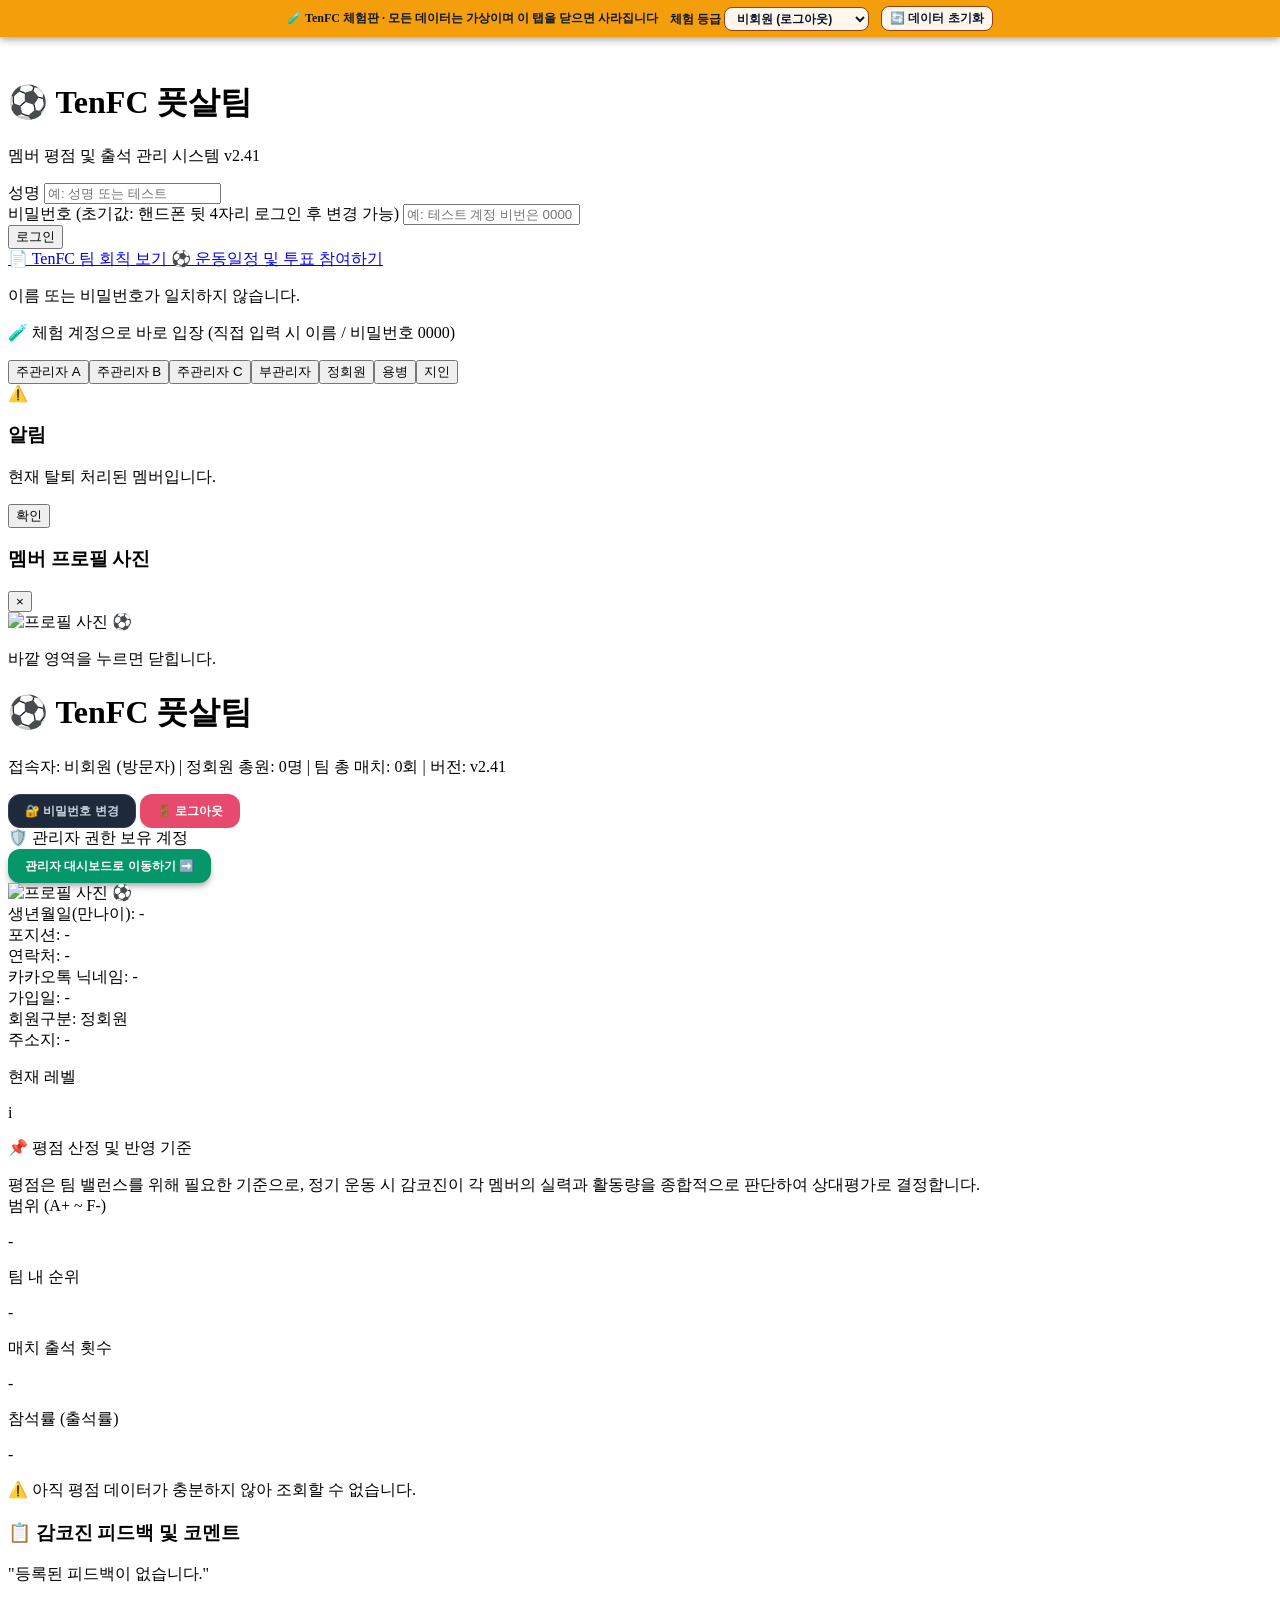
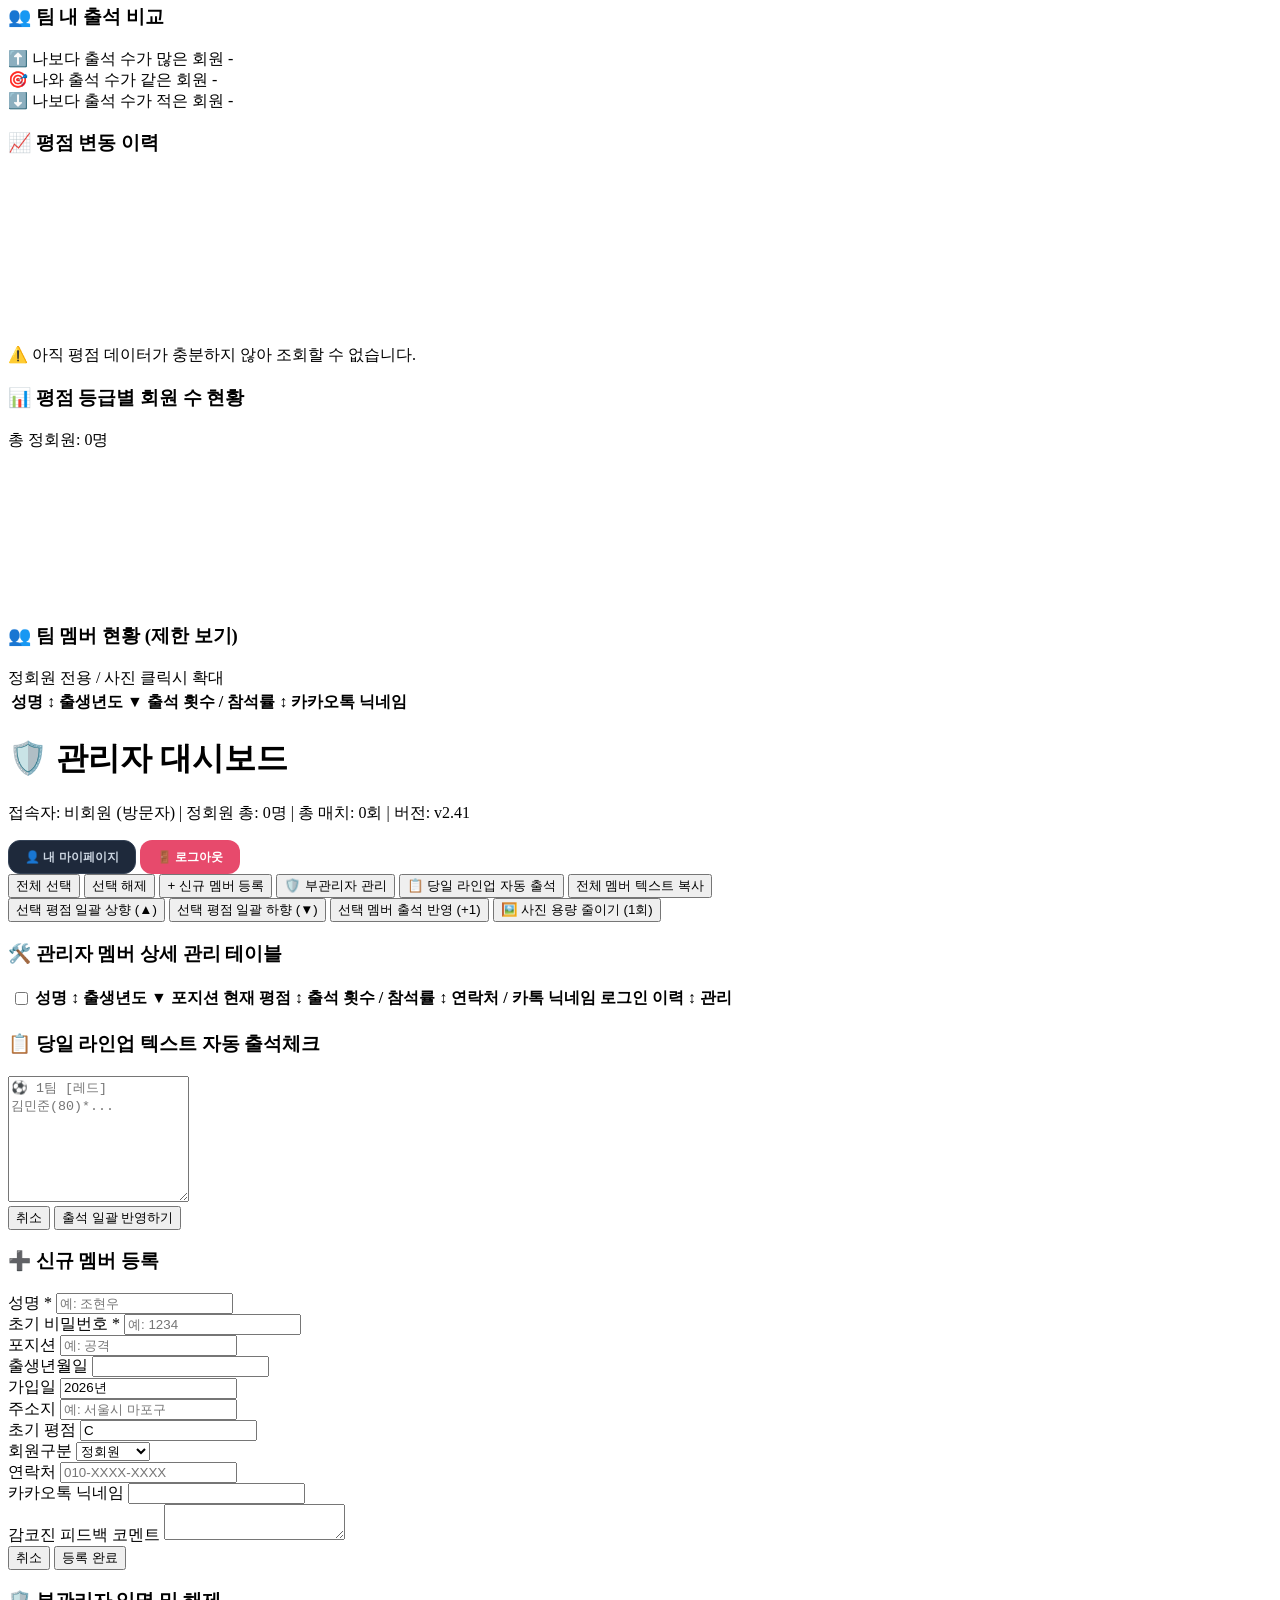
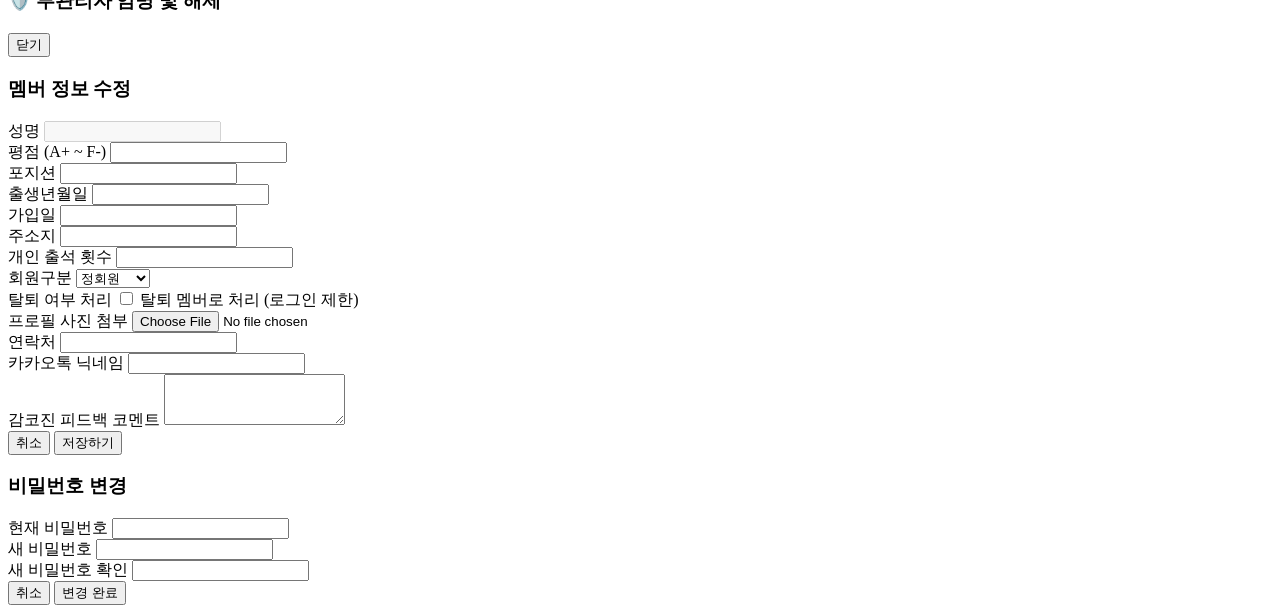
==== demo/index.html @ f167d5c3 "Rename index.html to index.html" ====
<!DOCTYPE html>
<html lang="ko">
<head>
    <meta charset="UTF-8">
    <meta name="viewport" content="width=device-width, initial-scale=1.0">
    <title>TenFC 풋살팀 통합 시스템 v2.41 [체험판]</title>
    <!-- Tailwind CSS CDN -->
    <script src="https://cdn.tailwindcss.com"></script>
    <style>
        #boot-loading { display: none; }
        html.booting #login-container { display: none !important; }
        html.booting #boot-loading { display: block; }
    </style>
    <script>
        // 자동 로그인/관리자 멤버 보기 링크일 때, 데이터 로딩 동안 로그인 화면이 잠깐 보이는 현상 방지
        try { if (localStorage.getItem('tenfc_demo_user') || new URLSearchParams(location.search).get('view')) document.documentElement.classList.add('booting'); } catch (e) {}
    </script>
    <!-- Chart.js CDN -->
    <script src="https://cdn.jsdelivr.net/npm/chart.js"></script>
    <!-- Chart.js DataLabels Plugin CDN -->
    <script src="https://cdn.jsdelivr.net/npm/chartjs-plugin-datalabels@2.0.0"></script>
    <!-- Supabase JS SDK CDN -->
    <script src="demo-core.js"></script>
    <style id="tf-kit-css">
        /* ===== TenFC 공통 UI (5개 페이지 동일 — 수정 시 전부 같이 바꾸세요) ===== */
        .tf-btn { padding: .5rem 1rem; border-radius: .75rem; font-size: .75rem; line-height: 1rem; font-weight: 700; border: 1px solid transparent; cursor: pointer; white-space: nowrap; transition: background-color .15s, color .15s; text-align: center; }
        .tf-nav { background: #1e293b; border-color: #334155; color: #cbd5e1; }
        .tf-nav:hover { background: #334155; }
        .tf-active { background: #059669; border-color: #059669; color: #fff; box-shadow: 0 4px 6px -1px rgba(0,0,0,.35); }
        .tf-login { background: #0284c7; color: #fff; box-shadow: 0 4px 6px -1px rgba(0,0,0,.35); }
        .tf-login:hover { background: #0ea5e9; }
        .tf-logout { background: rgba(225,29,72,.8); color: #fff; }
        .tf-logout:hover { background: #e11d48; }
        .tf-primary { background: #059669; color: #fff; box-shadow: 0 4px 6px -1px rgba(0,0,0,.35); }
        .tf-primary:hover { background: #10b981; }
    </style>
</head>
<body class="bg-slate-950 text-slate-100 min-h-screen flex flex-col items-center justify-center p-4">

    <!-- 로그인 화면 -->
    <div id="boot-loading" class="w-full max-w-md text-center text-slate-400 text-sm py-10">⚽ 불러오는 중...</div>

    <div id="login-container" class="w-full max-w-md bg-slate-800 p-8 rounded-2xl shadow-xl border border-slate-700">
        <div class="text-center mb-6">
            <h1 class="text-3xl font-bold text-emerald-400">⚽ TenFC 풋살팀</h1>
            <p class="text-slate-400 text-sm mt-1">멤버 평점 및 출석 관리 시스템 <span class="text-emerald-400 font-bold">v2.41</span></p>
        </div>
        <form id="login-form" class="space-y-4">
            <div>
                <label class="block text-sm font-medium text-slate-300 mb-1">성명</label>
                <input type="text" id="name-input" required placeholder="예: 성명 또는 테스트" class="w-full px-4 py-3 bg-slate-900 border border-slate-700 rounded-lg focus:outline-none focus:border-emerald-500 text-white">
            </div>
            <div>
                <label class="block text-sm font-medium text-slate-300 mb-1">비밀번호 (초기값: 핸드폰 뒷 4자리 로그인 후 변경 가능)</label>
                <input type="password" id="phone-input" required placeholder="예: 테스트 계정 비번은 0000" class="w-full px-4 py-3 bg-slate-900 border border-slate-700 rounded-lg focus:outline-none focus:border-emerald-500 text-white">
            </div>
            <button type="submit" class="w-full py-3 bg-emerald-600 hover:bg-emerald-500 text-white font-semibold rounded-lg transition duration-200 shadow-lg shadow-emerald-900/40">로그인</button>
        </form>
        
        <!-- 하단 링크 버튼들 -->
        <div class="mt-3 space-y-2">
            <a href="https://hansco80.github.io/tenfc_member/tenfc_rules.html" target="_blank" rel="noopener noreferrer" class="w-full py-2.5 bg-slate-700 hover:bg-slate-600 text-slate-200 font-semibold rounded-lg transition duration-200 flex items-center justify-center text-sm shadow">
                📄 TenFC 팀 회칙 보기
            </a>
            <a href="match.html" class="w-full py-2.5 bg-emerald-950/60 hover:bg-emerald-900/60 border border-emerald-500/40 text-emerald-300 font-semibold rounded-lg transition duration-200 flex items-center justify-center text-sm shadow">
                ⚽ 운동일정 및 투표 참여하기
            </a>
        </div>

        <p id="login-error" class="text-rose-400 text-sm text-center mt-4 hidden">이름 또는 비밀번호가 일치하지 않습니다.</p>
    </div>

    <!-- 탈퇴 멤버 경고 알림 모달 -->
    <div id="withdrawn-modal" class="fixed inset-0 bg-black/70 flex items-center justify-center p-4 hidden z-50">
        <div class="bg-slate-800 w-full max-w-sm p-6 rounded-2xl border border-rose-500/50 shadow-2xl text-center">
            <div class="text-3xl mb-2">⚠️</div>
            <h3 class="text-lg font-bold text-rose-400 mb-2">알림</h3>
            <p id="withdrawn-msg" class="text-sm text-slate-300 mb-4">현재 탈퇴 처리된 멤버입니다.</p>
            <button onclick="closeWithdrawnModal()" class="w-full py-2 bg-slate-700 hover:bg-slate-600 text-white text-xs font-bold rounded">확인</button>
        </div>
    </div>

    <!-- 프로필 사진 확대 미리보기 모달 -->
    <div id="photo-preview-modal" class="fixed inset-0 bg-black/80 flex items-center justify-center p-4 hidden z-50 cursor-pointer" onclick="closePhotoPreview()">
        <div class="bg-slate-800 p-5 rounded-2xl border border-slate-700 shadow-2xl max-w-xs w-full text-center" onclick="event.stopPropagation()">
            <div class="flex justify-between items-center mb-3">
                <h3 id="preview-member-name" class="text-sm font-bold text-emerald-400">멤버 프로필 사진</h3>
                <button onclick="closePhotoPreview()" class="text-slate-400 hover:text-white text-base font-bold">&times;</button>
            </div>
            <div class="w-56 h-56 mx-auto rounded-xl overflow-hidden bg-slate-900 border-2 border-emerald-500 flex items-center justify-center text-6xl text-slate-600 mb-3 shadow-inner">
                <img id="preview-member-img" src="" alt="프로필 사진" class="w-full h-full object-cover hidden">
                <span id="preview-member-fallback">⚽</span>
            </div>
            <p class="text-[11px] text-slate-400">바깥 영역을 누르면 닫힙니다.</p>
        </div>
    </div>

    <!-- 대시보드 화면 -->
    <div id="dashboard-container" class="w-full max-w-2xl space-y-4 hidden">
        <header class="flex flex-col md:flex-row justify-between items-center bg-slate-900 p-4 rounded-2xl border border-slate-800 shadow-xl gap-4">
            <div>
                <h1 class="text-2xl font-black text-emerald-400">⚽ TenFC 풋살팀</h1>
                <p class="text-xs text-slate-400">접속자: <span class="tf-user text-emerald-400 font-bold">비회원 (방문자)</span> <span class="text-slate-600">|</span> 정회원 총원: <span id="member-total-count" class="font-bold text-emerald-400">0명</span> <span class="text-slate-600">|</span> 팀 총 매치: <span id="team-total-matches-display" class="font-bold text-amber-400">0회</span> <span class="text-slate-600">|</span> 버전: <span class="text-emerald-400 font-bold">v2.41</span></p>
            </div>
            <div class="flex gap-2 flex-wrap justify-center md:justify-end">
                <span class="tf-nav-slot contents"></span>
                <button onclick="openPwModal()" class="tf-btn tf-nav">🔐 비밀번호 변경</button>
                <button onclick="logout()" class="tf-btn tf-logout">🚪 로그아웃</button>
            </div>
        </header>

        <div class="bg-slate-800 p-6 md:p-8 rounded-2xl shadow-xl border border-slate-700">
        <div id="admin-switch-bar" class="hidden mb-4 p-2 bg-slate-900/80 rounded-lg border border-emerald-500/40 flex justify-between items-center">
            <span id="admin-badge-text" class="text-xs text-emerald-400 font-semibold px-2">🛡️ 관리자 권한 보유 계정</span>
            <div class="flex gap-2">
                <button onclick="switchToAdmin()" class="tf-btn tf-primary">관리자 대시보드로 이동하기 ➡️</button>
            </div>
        </div>


        <!-- 프로필 카드 -->
        <div class="bg-slate-900/60 p-4 rounded-xl border border-slate-700 mb-6 flex flex-col sm:flex-row items-center gap-4">
            <div class="w-20 h-20 rounded-full overflow-hidden border-2 border-emerald-500 bg-slate-800 flex-shrink-0 flex items-center justify-center text-2xl font-bold text-emerald-400">
                <img id="user-photo" src="" alt="프로필 사진" class="w-full h-full object-cover hidden">
                <span id="user-photo-fallback">⚽</span>
            </div>
            <div class="flex-1 grid grid-cols-2 gap-2 text-xs text-slate-300 w-full">
                <div><span class="text-slate-500">생년월일(만나이):</span> <span id="prof-birth" class="font-medium text-white">-</span></div>
                <div><span class="text-slate-500">포지션:</span> <span id="prof-position" class="font-medium text-emerald-400">-</span></div>
                <div><span class="text-slate-500">연락처:</span> <span id="prof-phone" class="font-medium text-white">-</span></div>
                <div><span class="text-slate-500">카카오톡 닉네임:</span> <span id="prof-kakao" class="font-medium text-amber-300">-</span></div>
                <div><span class="text-slate-500">가입일:</span> <span id="prof-joindate" class="font-medium text-white">-</span></div>
                <div><span class="text-slate-500">회원구분:</span> <span id="prof-role" class="font-medium text-sky-400">정회원</span></div>
                <div class="col-span-2"><span class="text-slate-500">주소지:</span> <span id="prof-address" class="font-medium text-white">-</span></div>
            </div>
        </div>

        <!-- 핵심 요약 카드 -->
        <div class="grid grid-cols-2 md:grid-cols-4 gap-3 mb-4">
            <div class="bg-slate-900/80 p-3.5 rounded-xl border border-slate-700 text-center relative">
                <div class="flex items-center justify-center gap-1.5">
                    <p class="text-xs text-slate-400">현재 레벨</p>
                    <div class="relative group cursor-pointer inline-flex items-center">
                        <span class="w-4 h-4 rounded-full bg-slate-700 text-slate-300 text-[10px] font-bold flex items-center justify-center hover:bg-emerald-600 hover:text-white transition">i</span>
                        <div class="absolute bottom-full left-1/2 -translate-x-1/2 mb-2 w-64 p-3 bg-slate-900 text-slate-200 text-[11px] rounded-lg shadow-2xl border border-slate-700 opacity-0 group-hover:opacity-100 transition pointer-events-none z-30 text-left">
                            <p class="font-bold text-emerald-400 mb-1.5 border-b border-slate-800 pb-1">📌 평점 산정 및 반영 기준</p>
                            <p class="text-slate-300 leading-relaxed">평점은 팀 밸런스를 위해 필요한 기준으로, 정기 운동 시 감코진이 각 멤버의 실력과 활동량을 종합적으로 판단하여 상대평가로 결정합니다.<br><span class="text-slate-400 mt-1 block">범위 (A+ ~ F-)</span></p>
                        </div>
                    </div>
                </div>
                <p id="stat-rating" class="text-2xl font-extrabold text-emerald-400 mt-1">-</p>
            </div>
            <div class="bg-slate-900/80 p-3.5 rounded-xl border border-slate-700 text-center">
                <p class="text-xs text-slate-400">팀 내 순위</p>
                <div id="stat-percentile" class="text-base font-bold text-sky-400 mt-2 leading-snug">-</div>
            </div>
            <div class="bg-slate-900/80 p-3.5 rounded-xl border border-slate-700 text-center">
                <p class="text-xs text-slate-400">매치 출석 횟수</p>
                <p id="stat-attendance" class="text-lg font-bold text-amber-400 mt-2">-</p>
            </div>
            <div class="bg-slate-900/80 p-3.5 rounded-xl border border-slate-700 text-center">
                <p class="text-xs text-slate-400">참석률 (출석률)</p>
                <p id="stat-att-rate" class="text-xl font-extrabold text-indigo-400 mt-1">-</p>
            </div>
        </div>

        <!-- D- 이하 등급 블라인드 안내 공지박스 -->
        <div id="blind-notice-box" class="hidden bg-rose-950/40 border border-rose-800/60 p-3 rounded-xl text-center mb-6">
            <p class="text-xs text-rose-300 font-semibold">⚠️ 아직 평점 데이터가 충분하지 않아 조회할 수 없습니다.</p>
        </div>

        <!-- 감코진 피드백 코멘트 -->
        <div class="bg-slate-900/40 p-4 rounded-xl border border-slate-700 mb-6">
            <h3 class="text-xs font-semibold text-slate-300 mb-2 uppercase tracking-wider">📋 감코진 피드백 및 코멘트</h3>
            <p id="user-feedback" class="text-sm text-slate-300 italic bg-slate-900/80 p-3 rounded-lg border border-slate-800">"등록된 피드백이 없습니다."</p>
        </div>

        <!-- 팀 내 출석 비교 -->
        <div class="bg-slate-900/40 p-4 rounded-xl border border-slate-700 mb-6">
            <h3 class="text-xs font-semibold text-slate-300 mb-3 uppercase tracking-wider">👥 팀 내 출석 비교</h3>
            <div class="space-y-2 text-xs">
                <div class="flex justify-between items-center bg-slate-900/60 p-2.5 rounded-lg border border-slate-800">
                    <span class="text-emerald-400 font-semibold">⬆️ 나보다 출석 수가 많은 회원</span>
                    <span id="rank-above" class="text-slate-200 font-medium">-</span>
                </div>
                <div class="flex justify-between items-center bg-emerald-950/40 p-2.5 rounded-lg border border-emerald-800/50">
                    <span class="text-emerald-300 font-bold">🎯 나와 출석 수가 같은 회원</span>
                    <span id="rank-same" class="text-slate-200 font-medium">-</span>
                </div>
                <div class="flex justify-between items-center bg-slate-900/60 p-2.5 rounded-lg border border-slate-800">
                    <span class="text-rose-400 font-semibold">⬇️ 나보다 출석 수가 적은 회원</span>
                    <span id="rank-below" class="text-slate-200 font-medium">-</span>
                </div>
            </div>
        </div>

        <!-- 평점 변동 이력 카드 -->
        <div id="chart-card-container" class="bg-slate-900/40 p-4 rounded-xl border border-slate-700 mb-6">
            <h3 class="text-xs font-semibold text-slate-300 mb-3 uppercase tracking-wider">📈 평점 변동 이력</h3>
            <div id="chart-wrapper" class="relative h-48">
                <canvas id="ratingChart"></canvas>
            </div>
            <div id="chart-blind-msg" class="hidden h-48 flex flex-col items-center justify-center text-center bg-slate-900/60 rounded-lg border border-slate-800 p-4">
                <p class="text-sm text-rose-300 font-semibold">⚠️ 아직 평점 데이터가 충분하지 않아 조회할 수 없습니다.</p>
            </div>
        </div>

        <!-- 평점 등급별 회원 수 현황 막대그래프 -->
        <div class="bg-slate-900/40 p-4 rounded-xl border border-slate-700 mb-6">
            <div class="flex justify-between items-center mb-3">
                <h3 class="text-xs font-semibold text-slate-300 uppercase tracking-wider">📊 평점 등급별 회원 수 현황</h3>
                <span id="grade-chart-total-label" class="text-[11px] text-sky-400 font-bold">총 정회원: 0명</span>
            </div>
            <div class="relative h-48">
                <canvas id="gradeCountChart"></canvas>
            </div>
        </div>

        <!-- 일반회원 전용 팀 멤버 현황 (제한 보기) 테이블 카드 -->
        <div class="bg-slate-900/40 p-4 rounded-xl border border-slate-700">
            <div class="flex justify-between items-center mb-3">
                <h3 class="text-xs font-semibold text-slate-300 uppercase tracking-wider">👥 팀 멤버 현황 (제한 보기)</h3>
                <span class="text-[11px] text-slate-400">정회원 전용 / 사진 클릭시 확대</span>
            </div>
            <div class="overflow-x-auto max-h-72 overflow-y-auto">
                <table class="w-full text-left text-xs text-slate-300">
                    <thead class="bg-slate-800 text-slate-400 uppercase select-none sticky top-0">
                        <tr>
                            <th class="p-2.5 cursor-pointer hover:text-emerald-400 transition" onclick="changeRestrictedSort('name')">성명 <span id="r-sort-name" class="text-slate-500">↕</span></th>
                            <th class="p-2.5 cursor-pointer hover:text-emerald-400 transition" onclick="changeRestrictedSort('birth')">출생년도 <span id="r-sort-birth" class="text-emerald-400">▼</span></th>
                            <th class="p-2.5 cursor-pointer hover:text-emerald-400 transition" onclick="changeRestrictedSort('attendance')">출석 횟수 / 참석률 <span id="r-sort-attendance" class="text-slate-500">↕</span></th>
                            <th class="p-2.5">카카오톡 닉네임</th>
                        </tr>
                    </thead>
                    <tbody id="member-restricted-list" class="divide-y divide-slate-700/50"></tbody>
                </table>
            </div>
        </div>        </div>
    </div>

    <!-- 관리자 대시보드 화면 -->
    <div id="admin-container" class="w-full max-w-5xl space-y-4 hidden">
        <header class="flex flex-col md:flex-row justify-between items-center bg-slate-900 p-4 rounded-2xl border border-slate-800 shadow-xl gap-4">
            <div>
                <h1 id="admin-title" class="text-2xl font-black text-emerald-400">🛡️ 관리자 대시보드</h1>
                <p class="text-xs text-slate-400">접속자: <span class="tf-user text-emerald-400 font-bold">비회원 (방문자)</span> <span class="text-slate-600">|</span> 정회원 총: <span id="admin-member-total-count" class="font-bold text-emerald-400">0명</span> <span class="text-slate-600">|</span> 총 매치: <span id="admin-team-matches" class="font-bold text-amber-400">0회</span> <span class="text-slate-600">|</span> 버전: <span class="text-emerald-400 font-bold">v2.41</span></p>
            </div>
            <div class="flex gap-2 flex-wrap justify-center md:justify-end">
                <span class="tf-nav-slot contents"></span>
                <button onclick="switchToMyPage()" class="tf-btn tf-nav">👤 내 마이페이지</button>
                <button onclick="logout()" class="tf-btn tf-logout">🚪 로그아웃</button>
            </div>
        </header>

        <div class="bg-slate-800 p-6 md:p-8 rounded-2xl shadow-xl border border-slate-700">

        <!-- 주관리자 전용 유틸리티 바 -->
        <div id="admin-action-bar" class="bg-slate-900/70 p-4 rounded-xl border border-slate-700 mb-4 flex flex-col md:flex-row justify-between items-center gap-3">
            <div class="flex gap-2 w-full md:w-auto flex-wrap">
                <button onclick="toggleAllCheckboxes(true)" class="px-3 py-1.5 bg-slate-700 hover:bg-slate-600 text-slate-200 text-xs rounded transition">전체 선택</button>
                <button onclick="toggleAllCheckboxes(false)" class="px-3 py-1.5 bg-slate-700 hover:bg-slate-600 text-slate-200 text-xs rounded transition">선택 해제</button>
                <button onclick="openAddMemberModal()" class="px-3 py-1.5 bg-emerald-600 hover:bg-emerald-500 text-white font-bold text-xs rounded shadow transition">+ 신규 멤버 등록</button>
                <button onclick="openSubAdminManageModal()" id="sub-admin-manage-btn" class="px-3 py-1.5 bg-sky-700 hover:bg-sky-600 text-white font-bold text-xs rounded shadow transition">🛡️ 부관리자 관리</button>
                <button onclick="openLineupModal()" class="px-3 py-1.5 bg-indigo-600 hover:bg-indigo-500 text-white font-bold text-xs rounded shadow transition">📋 당일 라인업 자동 출석</button>
                <button onclick="exportMemberTextData()" class="px-3 py-1.5 bg-amber-600 hover:bg-amber-500 text-white font-bold text-xs rounded shadow transition">전체 멤버 텍스트 복사</button>
            </div>
            <div id="admin-action-buttons" class="flex gap-2 w-full md:w-auto justify-end flex-wrap">
                <button onclick="batchAdjustRating('up')" class="px-3 py-1.5 bg-emerald-700 hover:bg-emerald-600 text-white font-bold text-xs rounded shadow transition">선택 평점 일괄 상향 (▲)</button>
                <button onclick="batchAdjustRating('down')" class="px-3 py-1.5 bg-rose-800 hover:bg-rose-700 text-white font-bold text-xs rounded shadow transition">선택 평점 일괄 하향 (▼)</button>
                <button onclick="applyBatchAttendance()" class="px-4 py-1.5 bg-sky-600 hover:bg-sky-500 text-white font-bold text-xs rounded shadow transition">선택 멤버 출석 반영 (+1)</button>
                <button onclick="optimizeAllPhotos()" class="px-3 py-1.5 bg-slate-600 hover:bg-slate-500 text-white font-bold text-xs rounded shadow transition">🖼️ 사진 용량 줄이기 (1회)</button>
            </div>
        </div>

        <!-- 멤버 관리 테이블 -->
        <div class="bg-slate-900/60 p-4 rounded-xl border border-slate-700 overflow-x-auto">
            <h3 class="text-xs font-semibold text-emerald-400 mb-3 uppercase tracking-wider">🛠️ 관리자 멤버 상세 관리 테이블</h3>
            <table class="w-full text-left text-xs text-slate-300">
                <thead class="bg-slate-800 text-slate-400 uppercase select-none">
                    <tr>
                        <th id="th-checkbox" class="p-3 w-10 text-center"><input type="checkbox" id="select-all-main" onclick="toggleSelectAll(this)"></th>
                        <th class="p-3 cursor-pointer hover:text-emerald-400 transition" onclick="changeSort('name')">성명 <span id="sort-icon-name" class="text-slate-500">↕</span></th>
                        <th class="p-3 cursor-pointer hover:text-emerald-400 transition" onclick="changeSort('birth')">출생년도 <span id="sort-icon-birth" class="text-emerald-400">▼</span></th>
                        <th class="p-3">포지션</th>
                        <th id="th-rating-header" class="p-3 cursor-pointer hover:text-emerald-400 transition" onclick="changeSort('rating')">현재 평점 <span id="sort-icon-rating" class="text-slate-500">↕</span></th>
                        <th class="p-3 cursor-pointer hover:text-emerald-400 transition" onclick="changeSort('attendance')">출석 횟수 / 참석률 <span id="sort-icon-attendance" class="text-slate-500">↕</span></th>
                        <th class="p-3">연락처 / 카톡 닉네임</th>
                        <th id="th-login-tracking" class="p-3 text-center cursor-pointer hover:text-emerald-400 transition hidden" onclick="changeSort('loginCount')">
                            로그인 이력 <span id="sort-icon-loginCount" class="text-slate-500">↕</span>
                        </th>
                        <th id="th-action" class="p-3 text-center">관리</th>
                    </tr>
                </thead>
                <tbody id="admin-member-list" class="divide-y divide-slate-700/50"></tbody>
            </table>
        </div>        </div>
    </div>

    <!-- 당일 라인업 자동 출석 모달 -->
    <div id="lineup-modal" class="fixed inset-0 bg-black/70 flex items-center justify-center p-4 hidden z-50">
        <div class="bg-slate-800 w-full max-w-lg p-6 rounded-2xl border border-slate-700 shadow-2xl max-h-[90vh] overflow-y-auto">
            <h3 class="text-lg font-bold text-indigo-400 mb-2">📋 당일 라인업 텍스트 자동 출석체크</h3>
            <textarea id="lineup-textarea" rows="8" class="w-full p-3 bg-slate-900 border border-slate-700 rounded-lg text-xs text-white font-mono focus:outline-none focus:border-indigo-500 mb-4" placeholder="⚽ 1팀 [레드]&#10;김민준(80)*..."></textarea>
            <div class="flex gap-2">
                <button type="button" onclick="closeLineupModal()" class="flex-1 py-2 bg-slate-700 hover:bg-slate-600 text-slate-300 text-xs font-bold rounded">취소</button>
                <button type="button" onclick="processLineupAttendance()" class="flex-1 py-2 bg-indigo-600 hover:bg-indigo-500 text-white text-xs font-bold rounded shadow">출석 일괄 반영하기</button>
            </div>
        </div>
    </div>

    <!-- 신규 멤버 등록 모달 -->
    <div id="add-member-modal" class="fixed inset-0 bg-black/70 flex items-center justify-center p-4 hidden z-50">
        <div class="bg-slate-800 w-full max-w-md p-6 rounded-2xl border border-slate-700 shadow-2xl max-h-[90vh] overflow-y-auto">
            <h3 class="text-lg font-bold text-white mb-4">➕ 신규 멤버 등록</h3>
            <form id="add-member-form" class="space-y-3">
                <div>
                    <label class="block text-xs text-slate-400 mb-1">성명 *</label>
                    <input type="text" id="add-name" required class="w-full px-3 py-2 bg-slate-900 border border-slate-700 rounded text-sm text-white" placeholder="예: 조현우">
                </div>
                <div class="grid grid-cols-2 gap-2">
                    <div>
                        <label class="block text-xs text-slate-400 mb-1">초기 비밀번호 *</label>
                        <input type="password" id="add-pw" required class="w-full px-3 py-2 bg-slate-900 border border-slate-700 rounded text-sm text-white" placeholder="예: 1234">
                    </div>
                    <div>
                        <label class="block text-xs text-slate-400 mb-1">포지션</label>
                        <input type="text" id="add-position" class="w-full px-3 py-2 bg-slate-900 border border-slate-700 rounded text-sm text-white" placeholder="예: 공격">
                    </div>
                </div>
                <div class="grid grid-cols-2 gap-2">
                    <div>
                        <label class="block text-xs text-slate-400 mb-1">출생년월일</label>
                        <input type="text" id="add-birth" class="w-full px-3 py-2 bg-slate-900 border border-slate-700 rounded text-sm text-white">
                    </div>
                    <div>
                        <label class="block text-xs text-slate-400 mb-1">가입일</label>
                        <input type="text" id="add-joindate" class="w-full px-3 py-2 bg-slate-900 border border-slate-700 rounded text-sm text-white" value="2026년">
                    </div>
                </div>
                <div>
                    <label class="block text-xs text-slate-400 mb-1">주소지</label>
                    <input type="text" id="add-address" class="w-full px-3 py-2 bg-slate-900 border border-slate-700 rounded text-sm text-white" placeholder="예: 서울시 마포구">
                </div>
                <div class="grid grid-cols-2 gap-2">
                    <div>
                        <label class="block text-xs text-slate-400 mb-1">초기 평점</label>
                        <input type="text" id="add-rating" class="w-full px-3 py-2 bg-slate-900 border border-slate-700 rounded text-sm text-white uppercase" value="C">
                    </div>
                    <div>
                        <label class="block text-xs text-slate-400 mb-1">회원구분</label>
                        <select id="add-role" class="w-full px-3 py-2 bg-slate-900 border border-slate-700 rounded text-sm text-white">
                            <option value="member">정회원</option>
                            <option value="sub_admin">부관리자</option>
                            <option value="admin">주관리자</option>
                            <option value="guest">용병</option>
                            <option value="acquaintance">지인</option>
                        </select>
                    </div>
                </div>
                <div>
                    <label class="block text-xs text-slate-400 mb-1">연락처</label>
                    <input type="text" id="add-phone" class="w-full px-3 py-2 bg-slate-900 border border-slate-700 rounded text-sm text-white" placeholder="010-XXXX-XXXX">
                </div>
                <div>
                    <label class="block text-xs text-slate-400 mb-1">카카오톡 닉네임</label>
                    <input type="text" id="add-kakao" class="w-full px-3 py-2 bg-slate-900 border border-slate-700 rounded text-sm text-white">
                </div>
                <div>
                    <label class="block text-xs text-slate-400 mb-1">감코진 피드백 코멘트</label>
                    <textarea id="add-feedback" rows="2" class="w-full px-3 py-2 bg-slate-900 border border-slate-700 rounded text-sm text-white"></textarea>
                </div>
                <div class="flex gap-2 pt-2">
                    <button type="button" onclick="closeAddMemberModal()" class="flex-1 py-2 bg-slate-700 text-slate-300 text-xs rounded">취소</button>
                    <button type="submit" class="flex-1 py-2 bg-emerald-600 hover:bg-emerald-500 text-white text-xs font-bold rounded">등록 완료</button>
                </div>
            </form>
        </div>
    </div>

    <!-- 부관리자 관리 모달 -->
    <div id="sub-admin-modal" class="fixed inset-0 bg-black/70 flex items-center justify-center p-4 hidden z-50">
        <div class="bg-slate-800 w-full max-w-md p-6 rounded-2xl border border-slate-700 shadow-2xl max-h-[90vh] overflow-y-auto">
            <h3 class="text-lg font-bold text-emerald-400 mb-2">🛡️ 부관리자 임명 및 해제</h3>
            <div id="sub-admin-list-container" class="space-y-2 mb-4 max-h-60 overflow-y-auto pr-1"></div>
            <button onclick="closeSubAdminModal()" class="w-full py-2 bg-slate-700 hover:bg-slate-600 text-white text-xs font-bold rounded">닫기</button>
        </div>
    </div>

    <!-- 멤버 정보 수정 모달 -->
    <div id="admin-edit-modal" class="fixed inset-0 bg-black/70 flex items-center justify-center p-4 hidden z-50">
        <div class="bg-slate-800 w-full max-w-md p-6 rounded-2xl border border-slate-700 shadow-2xl max-h-[90vh] overflow-y-auto">
            <h3 id="edit-modal-title" class="text-lg font-bold text-white mb-4">멤버 정보 수정</h3>
            <form id="admin-edit-form" class="space-y-3">
                <input type="hidden" id="edit-member-name">
                <div>
                    <label class="block text-xs text-slate-400 mb-1">성명</label>
                    <input type="text" id="edit-name" disabled class="w-full px-3 py-2 bg-slate-900/50 border border-slate-700 rounded text-sm text-slate-400">
                </div>
                <div class="grid grid-cols-2 gap-2">
                    <div>
                        <label class="block text-xs text-slate-400 mb-1">평점 (A+ ~ F-)</label>
                        <input type="text" id="edit-rating" required class="w-full px-3 py-2 bg-slate-900 border border-slate-700 rounded text-sm text-white uppercase">
                    </div>
                    <div>
                        <label class="block text-xs text-slate-400 mb-1">포지션</label>
                        <input type="text" id="edit-position" class="w-full px-3 py-2 bg-slate-900 border border-slate-700 rounded text-sm text-white">
                    </div>
                </div>
                <div class="grid grid-cols-2 gap-2">
                    <div>
                        <label class="block text-xs text-slate-400 mb-1">출생년월일</label>
                        <input type="text" id="edit-birth" class="w-full px-3 py-2 bg-slate-900 border border-slate-700 rounded text-sm text-white">
                    </div>
                    <div>
                        <label class="block text-xs text-slate-400 mb-1">가입일</label>
                        <input type="text" id="edit-joindate" class="w-full px-3 py-2 bg-slate-900 border border-slate-700 rounded text-sm text-white">
                    </div>
                </div>
                <div>
                    <label class="block text-xs text-slate-400 mb-1">주소지</label>
                    <input type="text" id="edit-address" class="w-full px-3 py-2 bg-slate-900 border border-slate-700 rounded text-sm text-white">
                </div>
                <div class="grid grid-cols-2 gap-2">
                    <div>
                        <label class="block text-xs text-slate-400 mb-1">개인 출석 횟수</label>
                        <input type="number" id="edit-attended" class="w-full px-3 py-2 bg-slate-900 border border-slate-700 rounded text-sm text-white">
                    </div>
                    <div>
                        <label class="block text-xs text-slate-400 mb-1">회원구분</label>
                        <select id="edit-role-type" class="w-full px-3 py-2 bg-slate-900 border border-slate-700 rounded text-sm text-white">
                            <option value="member">정회원</option>
                            <option value="sub_admin">부관리자</option>
                            <option value="admin">주관리자</option>
                            <option value="guest">용병</option>
                            <option value="acquaintance">지인</option>
                        </select>
                    </div>
                </div>
                <div>
                    <label class="block text-xs text-slate-400 mb-1">탈퇴 여부 처리</label>
                    <label class="flex items-center gap-2 cursor-pointer bg-slate-900 p-2.5 rounded border border-slate-700">
                        <input type="checkbox" id="edit-withdrawn" class="w-4 h-4 text-rose-600 rounded">
                        <span class="text-xs text-rose-400 font-semibold">탈퇴 멤버로 처리 (로그인 제한)</span>
                    </label>
                </div>
                <div>
                    <label class="block text-xs text-slate-400 mb-1">프로필 사진 첨부</label>
                    <input type="file" id="edit-photo-file" accept="image/*" class="w-full px-3 py-2 bg-slate-900 border border-slate-700 rounded text-sm text-slate-300">
                </div>
                <div>
                    <label class="block text-xs text-slate-400 mb-1">연락처</label>
                    <input type="text" id="edit-phone" class="w-full px-3 py-2 bg-slate-900 border border-slate-700 rounded text-sm text-white">
                </div>
                <div>
                    <label class="block text-xs text-slate-400 mb-1">카카오톡 닉네임</label>
                    <input type="text" id="edit-kakao" class="w-full px-3 py-2 bg-slate-900 border border-slate-700 rounded text-sm text-white">
                </div>
                <div>
                    <label class="block text-xs text-slate-400 mb-1">감코진 피드백 코멘트</label>
                    <textarea id="edit-feedback" rows="3" class="w-full px-3 py-2 bg-slate-900 border border-slate-700 rounded text-sm text-white"></textarea>
                </div>
                <div class="flex gap-2 pt-2">
                    <button type="button" onclick="closeAdminModal()" class="flex-1 py-2 bg-slate-700 text-slate-300 text-xs rounded">취소</button>
                    <button type="submit" class="flex-1 py-2 bg-emerald-600 hover:bg-emerald-500 text-white text-xs font-bold rounded">저장하기</button>
                </div>
            </form>
        </div>
    </div>

    <!-- 비밀번호 변경 모달 -->
    <div id="pw-modal" class="fixed inset-0 bg-black/70 flex items-center justify-center p-4 hidden z-50">
        <div class="bg-slate-800 w-full max-w-sm p-6 rounded-2xl border border-slate-700 shadow-2xl">
            <h3 class="text-lg font-bold text-white mb-4">비밀번호 변경</h3>
            <form id="pw-form" class="space-y-3">
                <div>
                    <label class="block text-xs text-slate-400 mb-1">현재 비밀번호</label>
                    <input type="password" id="current-pw" required class="w-full px-3 py-2 bg-slate-900 border border-slate-700 rounded text-sm text-white">
                </div>
                <div>
                    <label class="block text-xs text-slate-400 mb-1">새 비밀번호</label>
                    <input type="password" id="new-pw" required class="w-full px-3 py-2 bg-slate-900 border border-slate-700 rounded text-sm text-white">
                </div>
                <div>
                    <label class="block text-xs text-slate-400 mb-1">새 비밀번호 확인</label>
                    <input type="password" id="new-pw-confirm" required class="w-full px-3 py-2 bg-slate-900 border border-slate-700 rounded text-sm text-white">
                </div>
                <div class="flex gap-2 pt-2">
                    <button type="button" onclick="closePwModal()" class="flex-1 py-2 bg-slate-700 text-slate-300 text-xs rounded">취소</button>
                    <button type="submit" class="flex-1 py-2 bg-emerald-600 hover:bg-emerald-500 text-white text-xs font-bold rounded">변경 완료</button>
                </div>
            </form>
        </div>
    </div>

    <script id="tf-kit-js">
        /* ===== TenFC 공통 등급·메뉴 규칙 (5개 페이지 동일 — 수정 시 전부 같이 바꾸세요) =====
           등급: 주관리자(admin) > 부관리자(sub_admin) > 정회원(member) > 비회원(미로그인·용병·지인)
           메뉴 노출: 메인·운동일정=모두 / 투표=로그인 사용자 / 팀 집계=정회원 이상 / 평점관리=주관리자
           ?view=이름 미리보기: 주관리자만 가능, 저장(로그인 전환)하지 않음 */
        const TF = (() => {
            const STATS_URL = 'stats.html';
            const ROLE_LABEL = { admin: '주관리자', sub_admin: '부관리자', member: '정회원', guest: '용병', acquaintance: '지인' };
            const roleOf = u => (u ? (u.role || 'member') : null);
            const gone = m => !!(m && (m.isWithdrawn || m.is_withdrawn));
            const isAdmin = u => roleOf(u) === 'admin';
            const isStaff = u => ['admin', 'sub_admin'].includes(roleOf(u));
            const isMember = u => ['admin', 'sub_admin', 'member'].includes(roleOf(u));
            const label = u => u ? `${u.name} 님 (${ROLE_LABEL[roleOf(u)] || '정회원'})` : '비회원 (방문자)';
            const ITEMS = [
                { key: 'home',   t: '🏠 메인',     href: b => b + 'index.html',       ok: () => true },
                { key: 'match',  t: '⚽ 운동일정', href: b => b + 'match.html',       ok: () => true },
                { key: 'polls',  t: '🗳️ 투표',     href: b => b + 'polls.html',       ok: u => !!u },
                { key: 'stats',  t: '📊 팀 집계',  href: () => STATS_URL,             ok: isMember },
                { key: 'rating', t: '⭐ 평점관리', href: b => b + 'rating_vote.html', ok: isAdmin }
            ];
            // 저장된 로그인 사용자 + (주관리자 한정) ?view= 미리보기 대상 결정
            function resolveUser(members) {
                const find = n => (n ? members.find(m => m.name === n && !gone(m)) : null) || null;
                const saved = find(localStorage.getItem('tenfc_demo_user'));
                const view = new URLSearchParams(location.search).get('view');
                if (view && isAdmin(saved)) {
                    const t = find(view) || (view === '테스트' ? { name: '테스트', role: 'guest' } : null);
                    if (t) return { user: t, real: saved, viewing: true };
                }
                return { user: saved, real: saved, viewing: false };
            }
            // 상단 우측 메뉴 + 접속자 표기를 등급 규칙대로 다시 그림
            function renderNav(page, user, opt = {}) {
                const base = opt.base || '';
                const html = ITEMS.filter(i => i.ok(user)).map(i => {
                    let href = i.href(base);
                    if (i.key === 'stats' && opt.view) href += '?view=' + encodeURIComponent(opt.view);
                    return `<a href="${href}" class="tf-btn ${i.key === page ? 'tf-active' : 'tf-nav'}"${i.key === page ? ' aria-current="page"' : ''}>${i.t}</a>`;
                }).join('');
                document.querySelectorAll('.tf-nav-slot').forEach(el => { el.innerHTML = html; });
                document.querySelectorAll('.tf-user').forEach(el => { el.textContent = opt.userText || label(user); });
            }
            async function issueStatToken(client, name, pw) {
                try { const { data } = await client.rpc('stat_login', { p_name: name, p_pw: pw }); if (data) localStorage.setItem('tenfc_demo_stat', data); } catch (e) {}
            }
            async function clearSession(client) {
                const tok = localStorage.getItem('tenfc_demo_stat');
                localStorage.removeItem('tenfc_demo_user');
                localStorage.removeItem('tenfc_demo_stat');
                if (tok && client) { try { await client.rpc('stat_logout', { p_token: tok }); } catch (e) {} }
            }
            return { STATS_URL, ROLE_LABEL, roleOf, gone, isAdmin, isStaff, isMember, label, resolveUser, renderNav, issueStatToken, clearSession };
        })();
    </script>

    <script>
        const SUPABASE_URL = 'https://demo.invalid';
        const SUPABASE_KEY = 'demo-key';
        const supabaseClient = supabase.createClient(SUPABASE_URL, SUPABASE_KEY);

        // 팀 집계 사이트 주소 (운영진 전용 링크) — 주소가 다르면 여기만 수정하세요.
        const STATS_URL = 'stats.html';

        const ratingHierarchy = ["F-", "F", "F+", "E-", "E", "E+", "D-", "D", "D+", "C-", "C", "C+", "B-", "B", "B+", "A-", "A", "A+"];
        
        const scoreMap = { 
            "A+": 10.0, "A": 9.5, "A-": 9.0, 
            "B+": 8.5,  "B": 8.0,  "B-": 7.5, 
            "C+": 7.0,  "C": 6.5,  "C-": 6.0, 
            "D+": 5.5,  "D": 5.0,  "D-": 4.5, 
            "E+": 4.0,  "E": 3.5,  "E-": 3.0, 
            "F+": 2.5,  "F": 2.0,  "F-": 1.5 
        };

        function getCustomLevelName(rating) {
            if (["F-", "F", "F+", "E-", "E", "E+"].includes(rating)) {
                return "루키";
            } else if (["D-", "D", "D+", "C-", "C", "C+", "B-", "B"].includes(rating)) {
                return "아마추어";
            } else if (["B+", "A-", "A", "A+"].includes(rating)) {
                return "세미프로";
            }
            return "루키";
        }

        const graphBlindRatings = ["D-", "E+", "E", "E-", "F+", "F", "F-"];

        let teamTotalMatches = 0;
        let manualTeamTotalFloor = 40;

        let activeRegularMemberCount = 0;
        let membersData = [];
        let currentUser = null;
        let myChart = null;
        let gradeCountChartInstance = null;
        
        let currentSortField = 'birth';
        let currentSortOrder = 'asc';

        let restrictedSortField = 'birth';
        let restrictedSortOrder = 'asc';

        function getUpdatedHistory(history, newScore) {
            let historyArr = Array.isArray(history) ? [...history] : [];
            const now = new Date();
            const todayStr = `${String(now.getMonth() + 1).padStart(2, '0')}.${String(now.getDate()).padStart(2, '0')}`;
            
            const existingIdx = historyArr.findIndex(h => h.date === todayStr);
            if (existingIdx !== -1) {
                historyArr[existingIdx].score = newScore;
            } else {
                historyArr.push({ date: todayStr, score: newScore });
            }
            return historyArr;
        }


        // ===== 사진 리사이즈 (Egress 절감) =====
        const PHOTO_MAX_SIZE = 256;      // 긴 변 기준 px
        const PHOTO_QUALITY = 0.8;
        const PHOTO_SKIP_BELOW = 40000;  // 이미 이보다 작은 data URL은 건너뜀(문자 수)

        // File 또는 data URL 문자열을 받아 256px 이하 webp(미지원 시 jpeg) data URL로 반환
        function resizeImageSource(src) {
            return new Promise((resolve, reject) => {
                const img = new Image();
                let objectUrl = null;
                img.onload = function () {
                    try {
                        const ratio = Math.min(1, PHOTO_MAX_SIZE / Math.max(img.naturalWidth, img.naturalHeight));
                        const w = Math.max(1, Math.round(img.naturalWidth * ratio));
                        const h = Math.max(1, Math.round(img.naturalHeight * ratio));
                        const canvas = document.createElement('canvas');
                        canvas.width = w; canvas.height = h;
                        const ctx = canvas.getContext('2d');
                        ctx.fillStyle = '#ffffff';
                        ctx.fillRect(0, 0, w, h);
                        ctx.drawImage(img, 0, 0, w, h);
                        let out = canvas.toDataURL('image/webp', PHOTO_QUALITY);
                        if (!out.startsWith('data:image/webp')) out = canvas.toDataURL('image/jpeg', PHOTO_QUALITY);
                        if (objectUrl) URL.revokeObjectURL(objectUrl);
                        resolve(out);
                    } catch (e) { reject(e); }
                };
                img.onerror = function () { reject(new Error('이미지를 읽을 수 없습니다.')); };
                if (typeof src === 'string') { img.src = src; }
                else { objectUrl = URL.createObjectURL(src); img.src = objectUrl; }
            });
        }

        // 기존에 저장된 큰 사진을 한 번에 줄이는 1회성 도구 (주관리자 전용)
        async function optimizeAllPhotos() {
            if (!currentUser || currentUser.role !== 'admin') { alert('주관리자만 사용할 수 있습니다.'); return; }
            const targets = membersData.filter(m => m.photo && m.photo.startsWith('data:') && m.photo.length > PHOTO_SKIP_BELOW);
            if (targets.length === 0) { alert('줄일 사진이 없습니다. (이미 모두 최적화됨)'); return; }
            const beforeKB = Math.round(targets.reduce((a, m) => a + m.photo.length, 0) / 1024);
            if (!confirm('큰 사진 ' + targets.length + '장(약 ' + beforeKB + 'KB)을 256px로 줄여 다시 저장합니다.\n계속할까요?')) return;

            let done = 0, failed = [];
            for (const m of targets) {
                try {
                    const small = await resizeImageSource(m.photo);
                    if (small.length >= m.photo.length) { done++; continue; }
                    const { error } = await supabaseClient.from('members').update({ photo: small }).eq('name', m.name);
                    if (error) throw error;
                    m.photo = small;
                    done++;
                } catch (e) { failed.push(m.name); }
            }
            const afterKB = Math.round(membersData.reduce((a, m) => a + (m.photo ? m.photo.length : 0), 0) / 1024);
            alert('완료: ' + done + '/' + targets.length + '장 처리\n현재 사진 합계 약 ' + afterKB + 'KB' + (failed.length ? '\n실패: ' + failed.join(', ') : ''));
            await fetchMembersFromSupabase();
            loadAdminDashboard();
        }

        async function fetchMembersFromSupabase() {
            try {
                const { data, error } = await supabaseClient.from('members').select('*');
                if (error) { console.error("Supabase 조회 에러:", error); return false; }
                if (data && data.length > 0) {
                    membersData = data.map(m => ({
                        id: m.id,
                        name: m.name,
                        password: m.password,
                        fullPhone: m.full_phone || "",
                        kakaoId: m.kakao_id || "",
                        photo: m.photo || "",
                        birth: m.birth || "",
                        address: m.address || "",
                        position: m.position || "",
                        rating: m.rating || "C",
                        joinDate: m.join_date || "",
                        role: m.role || "member",
                        isWithdrawn: m.is_withdrawn || false,
                        attendedMatches: m.attended_matches || 0,
                        history: m.history ? (typeof m.history === 'string' ? JSON.parse(m.history) : m.history) : [],
                        feedback: m.feedback || "",
                        loginCount: m.login_count || 0,
                        lastLoginAt: m.last_login_at || null
                    }));

                    const maxAtt = Math.max(
                        0,
                        ...membersData.map(m => Number(m.attendedMatches) || 0)
                    );
                    teamTotalMatches = Math.max(maxAtt, Number(manualTeamTotalFloor) || 0);
                    activeRegularMemberCount = membersData.filter(m => !m.isWithdrawn && (m.role === 'member' || m.role === 'admin' || m.role === 'sub_admin')).length;

                    return true;
                }
                return false;
            } catch (err) { 
                console.error("데이터 로딩 실패:", err); 
                return false; 
            }
        }

        // 한국시간(KST, UTC+9) 기준 날짜 문자열 (YYYY-MM-DD)
        function kstDateStr(dateLike) {
            return new Date(new Date(dateLike).getTime() + 9 * 3600 * 1000).toISOString().split('T')[0];
        }

        async function recordLoginSession(user) {
            const todayStr = kstDateStr(new Date());
            const lastDateStr = user.lastLoginAt ? kstDateStr(user.lastLoginAt) : "";
            
            const currentIsoTime = new Date().toISOString();
            let updatedLoginCount = user.loginCount || 0;

            if (lastDateStr !== todayStr) {
                updatedLoginCount += 1;
            }

            const { error: updateError } = await supabaseClient.from('members').update({
                login_count: updatedLoginCount,
                last_login_at: currentIsoTime
            }).eq('name', user.name);

            if (!updateError) {
                user.loginCount = updatedLoginCount;
                user.lastLoginAt = currentIsoTime;
            }
        }

        async function initAppInner() {
            const success = await fetchMembersFromSupabase();
            if (!success) {
                alert('멤버 데이터를 불러오지 못했습니다. 네트워크 상태나 Supabase 연결을 확인해주세요.');
                return;
            }

            const urlParams = new URLSearchParams(window.location.search);
            const viewUserName = urlParams.get('view');
            if (viewUserName) {
                const savedUserName = localStorage.getItem('tenfc_demo_user');
                const loggedUser = membersData.find(m => m.name === savedUserName);
                
                if (!loggedUser || loggedUser.role !== 'admin') {
                    alert('⚠️ 접근 권한이 없습니다. 링크를 통한 개인 페이지 조회는 주관리자만 가능합니다.');
                    window.location.href = window.location.pathname;
                    return;
                }

                const foundUser = membersData.find(m => m.name === viewUserName);
                if (foundUser) {
                    currentUser = foundUser;
                    window.__tfView = viewUserName;
                    document.getElementById('login-container').classList.add('hidden');
                    document.getElementById('dashboard-container').classList.remove('hidden');
                    loadMemberDashboard(currentUser);
                    return;
                }
            }

            const savedUserName = localStorage.getItem('tenfc_demo_user');
            if (savedUserName) {
                const foundUser = membersData.find(m => m.name === savedUserName);
                if (foundUser && !foundUser.isWithdrawn) {
                    await recordLoginSession(foundUser);

                    currentUser = foundUser;
                    document.getElementById('login-container').classList.add('hidden');
                    if (currentUser.role === 'admin' || currentUser.role === 'sub_admin') {
                        document.getElementById('admin-container').classList.remove('hidden');
                        loadAdminDashboard();
                    } else {
                        document.getElementById('dashboard-container').classList.remove('hidden');
                        loadMemberDashboard(currentUser);
                    }
                } else {
                    localStorage.removeItem('tenfc_demo_user');
                }
            }
        }

        async function initApp() {
            try { await initAppInner(); }
            finally { document.documentElement.classList.remove('booting'); }
        }

        initApp();

        function changeSort(field) {
            if (currentSortField === field) {
                currentSortOrder = currentSortOrder === 'asc' ? 'desc' : 'asc';
            } else {
                currentSortField = field;
                currentSortOrder = 'asc';
            }
            loadAdminDashboard();
        }

        function changeRestrictedSort(field) {
            if (restrictedSortField === field) {
                restrictedSortOrder = restrictedSortOrder === 'asc' ? 'desc' : 'asc';
            } else {
                restrictedSortField = field;
                restrictedSortOrder = 'asc';
            }
            renderRestrictedMemberList();
        }

        function calculateInternationalAge(birthStr) {
            if (!birthStr) return "-";
            const parts = birthStr.split('.');
            if (parts.length < 3) return birthStr;
            const bYear = parseInt(parts[0], 10);
            const bMonth = parseInt(parts[1], 10);
            const bDay = parseInt(parts[2], 10);
            const today = new Date();
            let age = today.getFullYear() - bYear;
            const m = (today.getMonth() + 1) - bMonth;
            if (m < 0 || (m === 0 && today.getDate() < bDay)) age--;
            return `${birthStr} (만 ${age}세)`;
        }

        function formatShortBirthAge(birthStr) {
            if (!birthStr) return "-";
            const cleanBirth = birthStr.split(' ')[0];
            const parts = cleanBirth.split('.');
            if (parts.length < 3) return birthStr;
            const bYear = parseInt(parts[0], 10);
            const bMonth = parseInt(parts[1], 10);
            const bDay = parseInt(parts[2], 10);
            const today = new Date();
            let age = today.getFullYear() - bYear;
            const m = (today.getMonth() + 1) - bMonth;
            if (m < 0 || (m === 0 && today.getDate() < bDay)) age--;
            
            const shortYear = String(bYear).slice(-2);
            return `${shortYear}년${bMonth}월 (만${age}세)`;
        }

        function openPhotoPreview(name) {
            const m = membersData.find(item => item.name === name);
            if (!m) return;
            
            document.getElementById('preview-member-name').innerText = `${m.name} 님 프로필 사진`;
            const imgEl = document.getElementById('preview-member-img');
            const fallbackEl = document.getElementById('preview-member-fallback');
            
            if (m.photo && m.photo.trim() !== "") {
                imgEl.src = m.photo;
                imgEl.classList.remove('hidden');
                fallbackEl.classList.add('hidden');
            } else {
                imgEl.classList.add('hidden');
                fallbackEl.classList.remove('hidden');
            }
            document.getElementById('photo-preview-modal').classList.remove('hidden');
        }

        function closePhotoPreview() {
            document.getElementById('photo-preview-modal').classList.add('hidden');
        }

        async function issueStatToken(name, pw) {
            try {
                const { data } = await supabaseClient.rpc('stat_login', { p_name: name, p_pw: pw });
                if (data) localStorage.setItem('tenfc_demo_stat', data);
            } catch (e) {}
        }

        document.getElementById('login-form').addEventListener('submit', async function(e) {
            e.preventDefault();
            const inputName = document.getElementById('name-input').value.trim();
            const inputPw = document.getElementById('phone-input').value.trim();

            const user = membersData.find(m => m.name === inputName && m.password === inputPw);

            if (user) {
                if (user.isWithdrawn) {
                    document.getElementById('withdrawn-msg').innerText = `${user.name} 님은 현재 탈퇴 처리된 멤버입니다.`;
                    document.getElementById('withdrawn-modal').classList.remove('hidden');
                    return;
                }

                await recordLoginSession(user);

                currentUser = user;
                localStorage.setItem('tenfc_demo_user', user.name); 
                await issueStatToken(user.name, inputPw);
                document.getElementById('login-container').classList.add('hidden');
                document.getElementById('login-error').classList.add('hidden');
                
                if (user.role === 'admin' || user.role === 'sub_admin') {
                    document.getElementById('admin-container').classList.remove('hidden');
                    loadAdminDashboard();
                } else {
                    document.getElementById('dashboard-container').classList.remove('hidden');
                    loadMemberDashboard(user);
                }
            } else {
                document.getElementById('login-error').classList.remove('hidden');
            }
        });

        function closeWithdrawnModal() { document.getElementById('withdrawn-modal').classList.add('hidden'); }

        function formatGroupText(memberList) {
            if (!memberList || memberList.length === 0) return "없음";
            const leadMember = memberList[0];
            const restCount = memberList.length - 1;
            if (restCount > 0) {
                return `${leadMember.name} 외 ${restCount}명 (${leadMember.attendedMatches}회)`;
            } else {
                return `${leadMember.name} (${leadMember.attendedMatches}회)`;
            }
        }

        function loadMemberDashboard(user) {
            TF.renderNav('home', user, window.__tfView ? { view: window.__tfView, userText: `${TF.label(user)} · 주관리자 미리보기` } : {});
            document.getElementById('team-total-matches-display').innerText = `${teamTotalMatches}회`;
            document.getElementById('member-total-count').innerText = `${activeRegularMemberCount}명`;
            
            const photoImg = document.getElementById('user-photo');
            const photoFallback = document.getElementById('user-photo-fallback');
            if (user.photo && user.photo.trim() !== "") {
                photoImg.src = user.photo;
                photoImg.classList.remove('hidden');
                photoFallback.classList.add('hidden');
            } else {
                photoImg.classList.add('hidden');
                photoFallback.classList.remove('hidden');
            }

            document.getElementById('prof-birth').innerText = calculateInternationalAge(user.birth);
            document.getElementById('prof-position').innerText = user.position;
            document.getElementById('prof-phone').innerText = user.fullPhone;
            document.getElementById('prof-kakao').innerText = user.kakaoId || "-";
            document.getElementById('prof-joindate').innerText = user.joinDate || "-";
            document.getElementById('prof-address').innerText = user.address || "-";
            
            let roleText = '정회원';
            if (user.role === 'admin') roleText = '주관리자 (운영진)';
            else if (user.role === 'sub_admin') roleText = '부관리자 (운영진)';
            else if (user.role === 'guest') roleText = '용병';
            else if (user.role === 'acquaintance') roleText = '지인';
            document.getElementById('prof-role').innerText = roleText;

            const attRate = teamTotalMatches > 0 ? Math.round((user.attendedMatches / teamTotalMatches) * 100) : 0;
            document.getElementById('stat-attendance').innerText = `${user.attendedMatches}회 / ${teamTotalMatches}회`;
            document.getElementById('stat-att-rate').innerText = `${attRate}%`;
            document.getElementById('user-feedback').innerText = user.feedback ? `"${user.feedback}"` : "등록된 피드백이 없습니다.";

            if (currentUser.role === 'admin' || currentUser.role === 'sub_admin') {
                document.getElementById('admin-switch-bar').classList.remove('hidden');
                document.getElementById('admin-badge-text').innerText = currentUser.role === 'admin' ? '🛡️ 주관리자 권한 보유 계정' : '👁️ 부관리자 권한 보유 계정';
            } else {
                document.getElementById('admin-switch-bar').classList.add('hidden');
            }

            const regularPool = membersData.filter(m => !m.isWithdrawn && (m.role === 'member' || m.role === 'admin' || m.role === 'sub_admin'));

            const customLevel = getCustomLevelName(user.rating);
            const ratingEl = document.getElementById('stat-rating');
            ratingEl.innerText = customLevel;

            ratingEl.className = "text-2xl font-extrabold mt-1 ";
            if (customLevel === "루키") ratingEl.classList.add("text-sky-400");
            else if (customLevel === "아마추어") ratingEl.classList.add("text-emerald-400");
            else if (customLevel === "세미프로") ratingEl.classList.add("text-amber-400");
            
            const isRookieLevel = ["F-", "F", "F+", "E-", "E", "E+"].includes(user.rating);

            if (isRookieLevel) {
                document.getElementById('stat-percentile').innerHTML = `? 등급<br><span class="text-xs text-slate-400 font-normal">(조회 불가)</span>`;
            } else {
                const myScore = scoreMap[user.rating] || 6.0;
                const sortedMembersForRating = [...regularPool].sort((a, b) => (scoreMap[b.rating] || 0) - (scoreMap[a.rating] || 0));

                let rank = 1;
                for (let i = 0; i < sortedMembersForRating.length; i++) {
                    if ((scoreMap[sortedMembersForRating[i].rating] || 0) > myScore) rank++;
                }
                const percentile = Math.round((rank / sortedMembersForRating.length) * 100);
                document.getElementById('stat-percentile').innerHTML = `공동 ${rank}위<br><span class="text-xs text-slate-400 font-normal">(상위 ${percentile}%)</span>`;
            }

            const isGraphBlind = graphBlindRatings.includes(user.rating);
            if (isGraphBlind) {
                document.getElementById('blind-notice-box').classList.remove('hidden');
                document.getElementById('chart-card-container').classList.add('hidden');
            } else {
                document.getElementById('blind-notice-box').classList.add('hidden');
                document.getElementById('chart-card-container').classList.remove('hidden');
                renderChart(user.history || []);
            }

            const myAtt = user.attendedMatches;
            const attendancePool = membersData.filter(m => !m.isWithdrawn && m.role !== 'guest' && m.role !== 'acquaintance');

            const aboveAttList = attendancePool.filter(m => m.attendedMatches > myAtt).sort((a, b) => b.attendedMatches - a.attendedMatches);
            document.getElementById('rank-above').innerText = aboveAttList.length > 0 ? formatGroupText(aboveAttList) : "정회원 내 최다 출석입니다 🏆";

            const sameAttList = attendancePool.filter(m => m.attendedMatches === myAtt && m.name !== user.name);
            document.getElementById('rank-same').innerText = sameAttList.length > 0 ? formatGroupText(sameAttList) : `단독 ${myAtt}회 출석`;

            const belowAttList = attendancePool.filter(m => m.attendedMatches < myAtt).sort((a, b) => b.attendedMatches - a.attendedMatches);
            document.getElementById('rank-below').innerText = belowAttList.length > 0 ? formatGroupText(belowAttList) : "하위 출석 그룹 없음";

            renderGradeCountChart(regularPool);
            renderRestrictedMemberList();
        }

        function renderRestrictedMemberList() {
            let displayList = membersData.filter(m => !m.isWithdrawn && m.role !== 'guest' && m.role !== 'acquaintance');

            displayList.sort((a, b) => {
                let valA, valB;
                if (restrictedSortField === 'name') {
                    valA = a.name; valB = b.name;
                    return restrictedSortOrder === 'asc' ? valA.localeCompare(valB) : valB.localeCompare(valA);
                } else if (restrictedSortField === 'birth') {
                    let bA = a.birth ? a.birth.trim() : "";
                    let bB = b.birth ? b.birth.trim() : "";
                    if (bA === "" && bB !== "") return 1;
                    if (bA !== "" && bB === "") return -1;
                    if (bA === "" && bB === "") return 0;
                    return restrictedSortOrder === 'asc' ? bA.localeCompare(bB) : bB.localeCompare(bA);
                } else if (restrictedSortField === 'attendance') {
                    valA = teamTotalMatches > 0 ? (a.attendedMatches / teamTotalMatches) : 0;
                    valB = teamTotalMatches > 0 ? (b.attendedMatches / teamTotalMatches) : 0;
                    return restrictedSortOrder === 'asc' ? valA - valB : valB - valA;
                }
            });

            ['name', 'birth', 'attendance'].forEach(f => {
                const iconEl = document.getElementById(`r-sort-${f}`);
                if (iconEl) {
                    if (restrictedSortField === f) {
                        iconEl.innerText = restrictedSortOrder === 'asc' ? '▲' : '▼';
                        iconEl.className = 'text-emerald-400 font-bold';
                    } else {
                        iconEl.innerText = '↕';
                        iconEl.className = 'text-slate-500';
                    }
                }
            });

            const rowsHtml = displayList.map(m => {
                const attRate = teamTotalMatches > 0 ? Math.round((m.attendedMatches / teamTotalMatches) * 100) : 0;
                let roleBadge = '';
                if (m.role === 'admin' || m.role === 'sub_admin') roleBadge = '<span class="text-emerald-400 text-[10px] ml-1">(운영진)</span>';

                return `
                    <tr class="hover:bg-slate-700/35 transition">
                        <td class="p-2.5 font-bold text-white flex items-center gap-2">
                            <div onclick="openPhotoPreview('${m.name}')" class="w-7 h-7 rounded-full overflow-hidden bg-slate-700 flex-shrink-0 flex items-center justify-center text-xs cursor-pointer hover:ring-2 hover:ring-emerald-400 transition">
                                ${m.photo && m.photo.trim() !== "" ? `<img src="${m.photo}" class="w-full h-full object-cover">` : '⚽'}
                            </div>
                            <span onclick="openPhotoPreview('${m.name}')" class="text-white font-bold cursor-pointer hover:text-emerald-400 transition">${m.name}</span> ${roleBadge}
                        </td>
                        <td class="p-2.5 text-slate-300">${formatShortBirthAge(m.birth)}</td>
                        <td class="p-2.5 text-slate-300">${m.attendedMatches}회 / ${teamTotalMatches}회 <span class="text-indigo-400 font-bold">(${attRate}%)</span></td>
                        <td class="p-2.5 text-amber-300 font-medium">${m.kakaoId || '-'}</td>
                    </tr>
                `;
            }).join('');

            const tbody1 = document.getElementById('member-restricted-list');
            if (tbody1) tbody1.innerHTML = rowsHtml;
        }

        function switchToAdmin() {
            document.getElementById('dashboard-container').classList.add('hidden');
            document.getElementById('admin-container').classList.remove('hidden');
            loadAdminDashboard();
        }

        function switchToMyPage() {
            document.getElementById('admin-container').classList.add('hidden');
            document.getElementById('dashboard-container').classList.remove('hidden');
            loadMemberDashboard(currentUser);
        }

        function openMemberPageInNewTab(name) {
            const currentUrl = window.location.href.split('?')[0];
            const targetUrl = `${currentUrl}?view=${encodeURIComponent(name)}`;
            window.open(targetUrl, '_blank');
        }

        function getMemberGroupRank(m) {
            if (m.isWithdrawn) return 4;
            if (m.role === 'guest') return 2;
            if (m.role === 'acquaintance') return 3;
            return 1;
        }

        function loadAdminDashboard() {
            TF.renderNav('home', currentUser);
            document.getElementById('admin-team-matches').innerText = `${teamTotalMatches}회`;
            document.getElementById('admin-member-total-count').innerText = `${activeRegularMemberCount}명`;
            
            const isAdmin = currentUser.role === 'admin';
            document.getElementById('admin-title').innerText = isAdmin ? '🛡️ 주관리자 대시보드' : '👁️ 부관리자 대시보드 (등급 조회 제한)';
            
            const actionBar = document.getElementById('admin-action-bar');
            const thCheckbox = document.getElementById('th-checkbox');
            const thRatingHeader = document.getElementById('th-rating-header');
            const thAction = document.getElementById('th-action');
            const thLoginTracking = document.getElementById('th-login-tracking');

            if (isAdmin) {
                if (actionBar) actionBar.classList.remove('hidden');
                if (thCheckbox) thCheckbox.style.display = '';
                if (thRatingHeader) thRatingHeader.style.display = '';
                if (thAction) thAction.style.display = '';
                if (thLoginTracking) thLoginTracking.classList.remove('hidden');
            } else {
                if (actionBar) actionBar.classList.add('hidden');
                if (thCheckbox) thCheckbox.style.display = 'none';
                if (thRatingHeader) thRatingHeader.style.display = 'none';
                if (thAction) thAction.style.display = 'none';
                if (thLoginTracking) thLoginTracking.classList.add('hidden');
            }

            let displayList = [...membersData];
            displayList.sort((a, b) => {
                let groupA = getMemberGroupRank(a);
                let groupB = getMemberGroupRank(b);
                if (groupA !== groupB) return groupA - groupB;

                let valA, valB;
                if (currentSortField === 'name') {
                    valA = a.name; valB = b.name;
                    return currentSortOrder === 'asc' ? valA.localeCompare(valB) : valB.localeCompare(valA);
                } else if (currentSortField === 'birth') {
                    let bA = a.birth ? a.birth.trim() : "";
                    let bB = b.birth ? b.birth.trim() : "";
                    if (bA === "" && bB !== "") return 1;
                    if (bA !== "" && bB === "") return -1;
                    if (bA === "" && bB === "") return 0;
                    return currentSortOrder === 'asc' ? bA.localeCompare(bB) : bB.localeCompare(bA);
                } else if (currentSortField === 'rating') {
                    valA = scoreMap[a.rating] || 0; valB = scoreMap[b.rating] || 0;
                    return currentSortOrder === 'asc' ? valB - valA : valA - valB;
                } else if (currentSortField === 'attendance') {
                    valA = teamTotalMatches > 0 ? (a.attendedMatches / teamTotalMatches) : 0;
                    valB = teamTotalMatches > 0 ? (b.attendedMatches / teamTotalMatches) : 0;
                    return currentSortOrder === 'asc' ? valA - valB : valB - valA;
                } else if (currentSortField === 'loginCount') {
                    valA = a.loginCount || 0;
                    valB = b.loginCount || 0;
                    return currentSortOrder === 'asc' ? valA - valB : valB - valA;
                }
            });

            ['name', 'birth', 'rating', 'attendance', 'loginCount'].forEach(f => {
                const iconEl = document.getElementById(`sort-icon-${f}`);
                if (iconEl) {
                    if (currentSortField === f) {
                        iconEl.innerText = currentSortOrder === 'asc' ? '▲' : '▼';
                        iconEl.className = 'text-emerald-400 font-bold';
                    } else {
                        iconEl.innerText = '↕';
                        iconEl.className = 'text-slate-500';
                    }
                }
            });

            const tbody = document.getElementById('admin-member-list');
            tbody.innerHTML = '';

            displayList.forEach(m => {
                const attRate = teamTotalMatches > 0 ? Math.round((m.attendedMatches / teamTotalMatches) * 100) : 0;
                let roleBadge = '';
                if (m.isWithdrawn) roleBadge = '<span class="text-rose-400 text-[10px] ml-1 font-bold">(탈퇴)</span>';
                else if (m.role === 'admin' || m.role === 'sub_admin') roleBadge = '<span class="text-emerald-400 text-[10px] ml-1">(운영진)</span>';
                else if (m.role === 'guest') roleBadge = '<span class="text-amber-400 text-[10px] ml-1">(용병)</span>';
                else if (m.role === 'acquaintance') roleBadge = '<span class="text-purple-400 text-[10px] ml-1">(지인)</span>';

                const numericScore = scoreMap[m.rating] !== undefined ? scoreMap[m.rating].toFixed(1) : '-';
                const ratingDisplay = `${m.rating} (${numericScore}점)`;

                const tr = document.createElement('tr');
                tr.className = `hover:bg-slate-700/35 transition ${m.isWithdrawn ? 'opacity-60 bg-rose-950/10' : ''}`;
                
                let rowHtml = '';
                if (isAdmin) {
                    rowHtml += `<td class="p-3 text-center"><input type="checkbox" class="member-checkbox" value="${m.name}"></td>`;
                }
                
                let nameCellContent = isAdmin ? `<span onclick="openMemberPageInNewTab('${m.name}')" class="cursor-pointer hover:underline text-white font-bold" title="새 창에서 마이페이지 보기">${m.name}</span>` : `<span class="text-white font-bold">${m.name}</span>`;

                rowHtml += `
                    <td class="p-3 font-bold text-white flex items-center gap-2">
                        <div class="w-7 h-7 rounded-full overflow-hidden bg-slate-700 flex-shrink-0 flex items-center justify-center text-xs">
                            ${m.photo && m.photo.trim() !== "" ? `<img src="${m.photo}" class="w-full h-full object-cover">` : '⚽'}
                        </div>
                        ${nameCellContent} ${roleBadge}
                    </td>
                    <td class="p-3 text-slate-300">${calculateInternationalAge(m.birth)}</td>
                    <td class="p-3 text-slate-300">${m.position}</td>
                `;

                if (isAdmin) {
                    rowHtml += `<td class="p-3 font-extrabold text-emerald-400">${ratingDisplay}</td>`;
                }

                rowHtml += `
                    <td class="p-3 text-slate-300">${m.attendedMatches}회 / ${teamTotalMatches}회 <span class="text-indigo-400 font-bold">(${attRate}%)</span></td>
                    <td class="p-3 text-slate-300">${m.fullPhone}<br><span class="text-amber-300">${m.kakaoId || '-'}</span></td>
                `;

                if (isAdmin) {
                    let formattedLastLogin = '기록 없음';
                    if (m.lastLoginAt) {
                        const d = new Date(m.lastLoginAt);
                        const yy = String(d.getFullYear()).slice(-2);
                        const mm = String(d.getMonth() + 1).padStart(2, '0');
                        const dd = String(d.getDate()).padStart(2, '0');
                        const hh = String(d.getHours()).padStart(2, '0');
                        const min = String(d.getMinutes()).padStart(2, '0');
                        formattedLastLogin = `${yy}.${mm}.${dd} ${hh}:${min}`;
                    }
                    rowHtml += `
                        <td class="p-3 text-center text-slate-300">
                            <span class="font-bold text-emerald-400">${m.loginCount || 0}회</span><br>
                            <span class="text-[10px] text-slate-400">${formattedLastLogin}</span>
                        </td>
                    `;
                    rowHtml += `<td class="p-3 text-center"><button onclick="openAdminEdit('${m.name}')" class="px-3 py-1 bg-emerald-600 hover:bg-emerald-500 text-white rounded text-xs font-semibold">수정</button></td>`;
                }

                tr.innerHTML = rowHtml;
                tbody.appendChild(tr);
            });
        }

        function openLineupModal() { document.getElementById('lineup-textarea').value = ''; document.getElementById('lineup-modal').classList.remove('hidden'); }
        function closeLineupModal() { document.getElementById('lineup-modal').classList.add('hidden'); }

        async function processLineupAttendance() {
            const rawText = document.getElementById('lineup-textarea').value;
            if (!rawText.trim()) { alert('라인업 텍스트를 입력해주세요.'); return; }

            let tokens = rawText.split(/[\n,\/]+/);
            let regularMatches = [];
            let guestOrAcquaintanceMatches = [];
            let unmappedList = [];

            tokens.forEach(token => {
                let clean = token.trim();
                if (!clean || clean.startsWith('⚽') || clean.includes('팀') || clean.includes('레드') || clean.includes('블랙') || clean.includes('그린')) return;

                let pureName = clean.replace(/\([^)]*\)/g, '').replace(/\（[^）]*\）/g, '').replace(/[\*\-\s]/g, '');
                if (!pureName) return;

                let found = membersData.find(m => !m.isWithdrawn && (
                    m.name === clean || 
                    m.name === pureName || 
                    m.name === pureName.replace(/^용병/, '').replace(/^지인/, '') ||
                    ('용병-' + m.name) === clean ||
                    ('지인-' + m.name) === clean
                ));

                if (found) {
                    if (found.role === 'member' || found.role === 'admin' || found.role === 'sub_admin') {
                        if (!regularMatches.some(item => item.id === found.id)) regularMatches.push(found);
                    } else {
                        if (!guestOrAcquaintanceMatches.some(item => item.id === found.id)) guestOrAcquaintanceMatches.push(found);
                    }
                } else {
                    if (!unmappedList.includes(clean)) unmappedList.push(clean);
                }
            });

            const totalCount = regularMatches.length + guestOrAcquaintanceMatches.length;
            if (totalCount === 0) { alert('인식 및 매칭된 회원이 없습니다.'); return; }

            if (!confirm(`위 ${totalCount}명에게 출석(+1회)을 반영하시겠습니까?`)) return;

            const allTargetMembers = [...regularMatches, ...guestOrAcquaintanceMatches];
            for (let m of allTargetMembers) {
                await supabaseClient.from('members').update({ attended_matches: m.attendedMatches + 1 }).eq('name', m.name);
            }

            await fetchMembersFromSupabase();
            closeLineupModal();
            alert(`🎉 총 ${totalCount}명의 출석이 반영되었습니다!`);
            loadAdminDashboard();
        }

        function openAddMemberModal() { document.getElementById('add-member-form').reset(); document.getElementById('add-member-modal').classList.remove('hidden'); }
        function closeAddMemberModal() { document.getElementById('add-member-modal').classList.add('hidden'); }

        document.getElementById('add-member-form').addEventListener('submit', async function(e) {
            e.preventDefault();
            const rating = document.getElementById('add-rating').value.trim().toUpperCase() || "C";
            const initialScore = scoreMap[rating] !== undefined ? scoreMap[rating] : 6.5;

            const now = new Date();
            const todayStr = `${String(now.getMonth() + 1).padStart(2, '0')}.${String(now.getDate()).padStart(2, '0')}`;

            const newMember = {
                name: document.getElementById('add-name').value.trim(),
                password: document.getElementById('add-pw').value.trim(),
                full_phone: document.getElementById('add-phone').value.trim() || "010-XXXX-XXXX",
                kakao_id: document.getElementById('add-kakao').value.trim(),
                photo: "",
                birth: document.getElementById('add-birth').value.trim(),
                address: document.getElementById('add-address').value.trim(),
                position: document.getElementById('add-position').value.trim() || "멀티",
                rating: rating,
                join_date: document.getElementById('add-joindate').value.trim(),
                role: document.getElementById('add-role').value,
                is_withdrawn: false,
                attended_matches: 0,
                history: [{ date: todayStr, score: initialScore }],
                feedback: document.getElementById('add-feedback').value.trim() || "신규 등록된 멤버입니다.",
                login_count: 0,
                last_login_at: null
            };

            const { error } = await supabaseClient.from('members').insert([newMember]);
            if (error) { alert('등록 실패: ' + error.message); return; }

            alert(`[${newMember.name}] 님 등록 완료!`);
            closeAddMemberModal();
            await fetchMembersFromSupabase();
            loadAdminDashboard();
        });

        function openSubAdminManageModal() {
            const container = document.getElementById('sub-admin-list-container');
            container.innerHTML = '';
            membersData.filter(m => m.role !== 'admin').forEach(m => {
                const isSub = m.role === 'sub_admin';
                const div = document.createElement('div');
                div.className = "flex justify-between items-center bg-slate-900/60 p-2.5 rounded-lg border border-slate-700 text-xs";
                div.innerHTML = `
                    <div><span class="font-bold text-white">${m.name}</span> <span class="text-slate-400">(${m.position})</span></div>
                    <button onclick="toggleSubAdminRole('${m.name}', ${!isSub})" class="px-2.5 py-1 ${isSub ? 'bg-rose-800' : 'bg-emerald-600'} text-white font-semibold rounded">${isSub ? '해제' : '임명'}</button>
                `;
                container.appendChild(div);
            });
            document.getElementById('sub-admin-modal').classList.remove('hidden');
        }
        function closeSubAdminModal() { document.getElementById('sub-admin-modal').classList.add('hidden'); loadAdminDashboard(); }

        async function toggleSubAdminRole(name, makeSub) {
            const newRole = makeSub ? 'sub_admin' : 'member';
            const { error } = await supabaseClient.from('members').update({ role: newRole }).eq('name', name);
            if (error) { alert('권한 변경 실패'); return; }
            await fetchMembersFromSupabase();
            openSubAdminManageModal();
        }

        function toggleSelectAll(master) { document.querySelectorAll('.member-checkbox').forEach(cb => cb.checked = master.checked); }
        function toggleAllCheckboxes(status) { document.querySelectorAll('.member-checkbox').forEach(cb => cb.checked = status); }

        function exportMemberTextData() {
            const now = new Date();
            const dateStr = `${now.getMonth() + 1}월 ${now.getDate()}일`;
            let textOutput = `== TenFC 명단 (${dateStr} 업데이트) ==\n`;

            const formatLine = (m, customName) => {
                const nameStr = customName || m.name;
                const birthStr = m.birth ? m.birth.trim() : '-';
                const score = scoreMap[m.rating] !== undefined ? scoreMap[m.rating].toFixed(1) : '0.0';
                return `${nameStr} / ${birthStr} / ${m.rating} (${score}점)\n`;
            };

            const sortByBirthAsc = (a, b) => {
                let bA = a.birth ? a.birth.trim() : "";
                let bB = b.birth ? b.birth.trim() : "";
                if (bA === "" && bB !== "") return 1;
                if (bA !== "" && bB === "") return -1;
                return bA.localeCompare(bB);
            };

            const regularList = membersData
                .filter(m => !m.isWithdrawn && (m.role === 'member' || m.role === 'admin' || m.role === 'sub_admin'))
                .sort(sortByBirthAsc);

            regularList.forEach(m => {
                const isOp = m.role === 'admin' || m.role === 'sub_admin';
                const displayName = isOp ? `${m.name} *` : m.name;
                textOutput += formatLine(m, displayName);
            });

            const guestList = membersData
                .filter(m => !m.isWithdrawn && m.role === 'guest')
                .sort(sortByBirthAsc);

            if (guestList.length > 0) {
                textOutput += `\n[용병]\n`;
                guestList.forEach(m => {
                    const displayName = m.name.includes('용병') ? m.name : `${m.name}(용병)`;
                    textOutput += formatLine(m, displayName);
                });
            }

            const acqList = membersData
                .filter(m => !m.isWithdrawn && m.role === 'acquaintance')
                .sort(sortByBirthAsc);

            if (acqList.length > 0) {
                textOutput += `\n[지인]\n`;
                acqList.forEach(m => {
                    let displayName = m.name;
                    if (!displayName.includes('지인')) {
                        const ref = m.feedback ? m.feedback.replace(/지인$/, '').trim() : '';
                        displayName = ref ? `${m.name}(${ref} 지인)` : `${m.name}(지인)`;
                    }
                    textOutput += formatLine(m, displayName);
                });
            }

            const withdrawnList = membersData
                .filter(m => m.isWithdrawn)
                .sort(sortByBirthAsc);

            if (withdrawnList.length > 0) {
                textOutput += `\n[탈퇴 멤버]\n`;
                withdrawnList.forEach(m => {
                    const displayName = m.name.includes('탈퇴') ? m.name : `${m.name}(탈퇴)`;
                    textOutput += formatLine(m, displayName);
                });
            }

            navigator.clipboard.writeText(textOutput).then(() => alert(`멤버 명단이 클립보드에 복사되었습니다!`));
        }

        async function batchAdjustRating(direction) {
            const checkedBoxes = document.querySelectorAll('.member-checkbox:checked');
            if (checkedBoxes.length === 0) { alert('평점을 조정할 멤버를 체크해주세요.'); return; }
            
            let updates = [];
            let confirmLines = [];

            checkedBoxes.forEach(cb => {
                const m = membersData.find(item => item.name === cb.value);
                if (m) {
                    let idx = ratingHierarchy.indexOf(m.rating);
                    if (idx === -1) idx = 9;
                    if (direction === 'up' && idx < ratingHierarchy.length - 1) idx++;
                    else if (direction === 'down' && idx > 0) idx--;
                    const newRating = ratingHierarchy[idx];
                    const newScore = scoreMap[newRating] || 6.5;
                    updates.push({ member: m, newRating: newRating, newScore: newScore });
                    confirmLines.push(`- ${m.name}: ${m.rating} -> ${newRating}`);
                }
            });

            const actionText = direction === 'up' ? '상향' : '하향';
            const confirmMsg = `선택한 ${updates.length}명의 평점을 일괄 ${actionText}하시겠습니까?\n\n` + confirmLines.join('\n');

            if (!confirm(confirmMsg)) return;

            for (let u of updates) {
                let updatedHistory = getUpdatedHistory(u.member.history, u.newScore);
                await supabaseClient.from('members').update({ 
                    rating: u.newRating,
                    history: updatedHistory 
                }).eq('name', u.member.name);
            }

            await fetchMembersFromSupabase();
            alert('일괄 조정이 완료되었습니다!');
            loadAdminDashboard();
        }

        async function applyBatchAttendance() {
            const checkedBoxes = document.querySelectorAll('.member-checkbox:checked');
            if (checkedBoxes.length === 0) { alert('출석을 반영할 멤버를 체크해주세요.'); return; }
            
            if (!confirm(`선택한 멤버들에게 출석(+1)을 반영하시겠습니까?`)) return;

            for (let cb of checkedBoxes) {
                const m = membersData.find(item => item.name === cb.value);
                if (m) {
                    await supabaseClient.from('members').update({ attended_matches: m.attendedMatches + 1 }).eq('name', m.name);
                }
            }
            await fetchMembersFromSupabase();
            alert('출석이 반영되었습니다!');
            loadAdminDashboard();
        }

        function openAdminEdit(name) {
            const m = membersData.find(item => item.name === name);
            if (!m) return;
            document.getElementById('edit-member-name').value = m.name;
            document.getElementById('edit-name').value = m.name;
            document.getElementById('edit-modal-title').innerText = `${m.name} 정보 수정`;
            document.getElementById('edit-rating').value = m.rating;
            document.getElementById('edit-position').value = m.position;
            document.getElementById('edit-birth').value = m.birth || '';
            document.getElementById('edit-joindate').value = m.joinDate || '';
            document.getElementById('edit-address').value = m.address || '';
            document.getElementById('edit-attended').value = m.attendedMatches;
            document.getElementById('edit-role-type').value = m.role || 'member';
            document.getElementById('edit-withdrawn').checked = m.isWithdrawn || false;
            document.getElementById('edit-photo-file').value = "";
            document.getElementById('edit-phone').value = m.fullPhone;
            document.getElementById('edit-kakao').value = m.kakaoId || '';
            document.getElementById('edit-feedback').value = m.feedback || '';
            document.getElementById('admin-edit-modal').classList.remove('hidden');
        }

        function closeAdminModal() { document.getElementById('admin-edit-modal').classList.add('hidden'); }

        document.getElementById('admin-edit-form').addEventListener('submit', async function(e) {
            e.preventDefault();
            const name = document.getElementById('edit-member-name').value;
            const m = membersData.find(item => item.name === name);
            const fileInput = document.getElementById('edit-photo-file');

            const newRating = document.getElementById('edit-rating').value.trim().toUpperCase();
            const newScore = scoreMap[newRating] !== undefined ? scoreMap[newRating] : 6.5;
            let updatedHistory = getUpdatedHistory(m.history, newScore);

            const updatedFields = {
                rating: newRating,
                position: document.getElementById('edit-position').value.trim(),
                birth: document.getElementById('edit-birth').value.trim(),
                join_date: document.getElementById('edit-joindate').value.trim(),
                address: document.getElementById('edit-address').value.trim(),
                attended_matches: parseInt(document.getElementById('edit-attended').value) || 0,
                role: document.getElementById('edit-role-type').value,
                is_withdrawn: document.getElementById('edit-withdrawn').checked,
                full_phone: document.getElementById('edit-phone').value.trim(),
                kakao_id: document.getElementById('edit-kakao').value.trim(),
                feedback: document.getElementById('edit-feedback').value.trim(),
                history: updatedHistory
            };

            async function saveToSupabase(photoUrl) {
                if (photoUrl !== undefined) updatedFields.photo = photoUrl;
                const { error } = await supabaseClient.from('members').update(updatedFields).eq('name', name);
                if (error) { alert('수정 실패: ' + error.message); return; }
                alert('업데이트 완료!');
                closeAdminModal();
                await fetchMembersFromSupabase();
                loadAdminDashboard();
            }

            if (fileInput.files && fileInput.files[0]) {
                try {
                    const resized = await resizeImageSource(fileInput.files[0]);
                    saveToSupabase(resized);
                } catch (err) {
                    alert('사진 처리 실패: ' + err.message);
                }
            } else {
                saveToSupabase();
            }
        });

        const reverseScoreMap = {
            10.0: "A+", 9.5: "A", 9.0: "A-",
            8.5: "B+", 8.0: "B", 7.5: "B-",
            7.0: "C+", 6.5: "C", 6.0: "C-",
            5.5: "D+", 5.0: "D", 4.5: "D-",
            4.0: "E+", 3.5: "E", 3.0: "E-",
            2.5: "F+", 2.0: "F", 1.5: "F-"
        };

        function renderChart(history) {
            const ctx = document.getElementById('ratingChart').getContext('2d');
            if (myChart) myChart.destroy();
            myChart = new Chart(ctx, {
                type: 'line',
                data: {
                    labels: history.map(h => h.date),
                    datasets: [{
                        label: '평점 추이',
                        data: history.map(h => h.score),
                        borderColor: '#10b981',
                        backgroundColor: 'rgba(16, 185, 129, 0.15)',
                        borderWidth: 3,
                        fill: true,
                        tension: 0.3,
                        pointRadius: 5,
                        pointBackgroundColor: '#10b981'
                    }]
                },
                options: {
                    responsive: true,
                    maintainAspectRatio: false,
                    scales: {
                        y: { 
                            min: 1.5, 
                            max: 10.5, 
                            ticks: { 
                                color: '#94a3b8',
                                stepSize: 0.5,
                                callback: function(value) {
                                    return reverseScoreMap[value] || ''; 
                                }
                            }, 
                            grid: { color: '#334155' } 
                        },
                        x: { ticks: { color: '#94a3b8' }, grid: { display: false } }
                    },
                    plugins: { 
                        legend: { display: false },
                        tooltip: {
                            callbacks: {
                                label: function(context) {
                                    const scoreValue = context.raw;
                                    const gradeLabel = reverseScoreMap[scoreValue] || scoreValue;
                                    return ` 등급: ${gradeLabel} `;
                                }
                            }
                        }
                    }
                }
            });
        }

        function renderGradeCountChart(regularPool) {
            const ctx = document.getElementById('gradeCountChart').getContext('2d');
            if (gradeCountChartInstance) gradeCountChartInstance.destroy();

            const counts = ratingHierarchy.map(grade => regularPool.filter(m => m.rating === grade).length);
            document.getElementById('grade-chart-total-label').innerText = `총 정회원: ${regularPool.length}명`;

            const backgroundColors = ratingHierarchy.map(grade => {
                const level = getCustomLevelName(grade);
                if (level === "루키") return '#38bdf8';
                else if (level === "아마추어") return '#10b981';
                else if (level === "세미프로") return '#f59e0b';
                return '#10b981';
            });
            const maxCount = Math.max(...counts, 0);
            const suggestedYMax = Math.max(maxCount + 1, 6);

            gradeCountChartInstance = new Chart(ctx, {
                type: 'bar',
                data: {
                    labels: ratingHierarchy,
                    datasets: [{
                        label: '회원 수',
                        data: counts,
                        backgroundColor: backgroundColors,
                        borderRadius: 4,
                    }]
                },
                options: {
                    responsive: true,
                    maintainAspectRatio: false,
                    scales: {
                        y: { 
                            beginAtZero: true, 
                            max: suggestedYMax,
                            ticks: { color: '#94a3b8', precision: 0 }, 
                            grid: { color: '#334155' } 
                        },
                        x: { 
                            ticks: { color: '#94a3b8' }, 
                            grid: { display: false } 
                        }
                    },
                    plugins: { 
                        legend: { display: false },
                        datalabels: {
                            color: '#e2e8f0',
                            anchor: 'end',
                            align: 'top',
                            font: {
                                size: 10,
                                weight: 'bold'
                            },
                            formatter: function(value) {
                                return value > 0 ? value : ''; 
                            }
                        }
                    }
                },
                plugins: [ChartDataLabels]
            });
        }

        function openPwModal() { document.getElementById('pw-modal').classList.remove('hidden'); }
        function closePwModal() { document.getElementById('pw-modal').classList.add('hidden'); document.getElementById('pw-form').reset(); }

        document.getElementById('pw-form').addEventListener('submit', async function(e) {
            e.preventDefault();
            const currentPw = document.getElementById('current-pw').value.trim();
            const newPw = document.getElementById('new-pw').value.trim();
            const newPwConfirm = document.getElementById('new-pw-confirm').value.trim();

            if (currentPw !== currentUser.password) { alert('현재 비밀번호가 일치하지 않습니다.'); return; }
            if (newPw !== newPwConfirm) { alert('새 비밀번호가 서로 일치하지 않습니다.'); return; }

            const { error } = await supabaseClient.from('members').update({ password: newPw }).eq('name', currentUser.name);
            if (error) { alert('변경 실패'); return; }

            currentUser.password = newPw;
            alert('비밀번호 변경 완료!');
            closePwModal();
        });

        function logout() {
            currentUser = null;
            TF.clearSession(supabaseClient);
            document.getElementById('dashboard-container').classList.add('hidden');
            document.getElementById('admin-container').classList.add('hidden');
            document.getElementById('login-container').classList.remove('hidden');
            document.getElementById('login-form').reset();
            document.getElementById('login-error').classList.add('hidden');
        }
    </script>
</body>
</html>
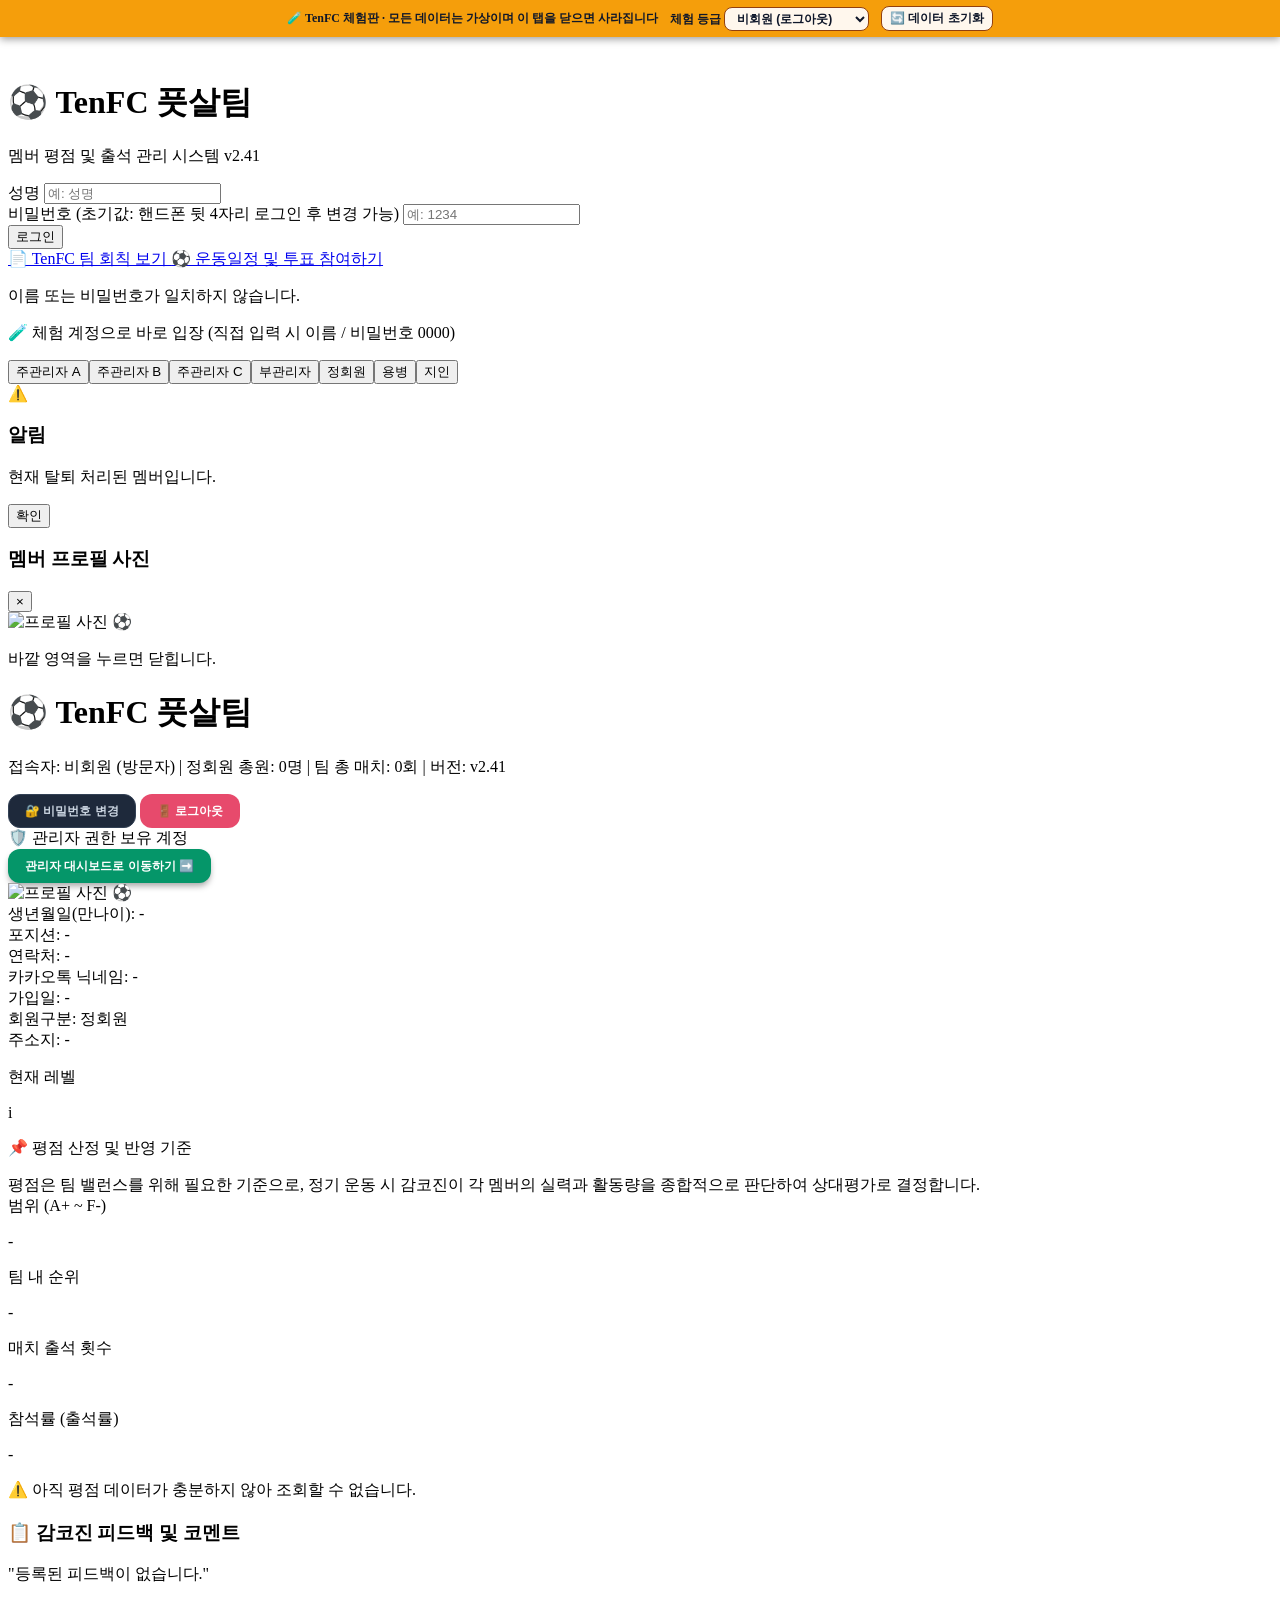
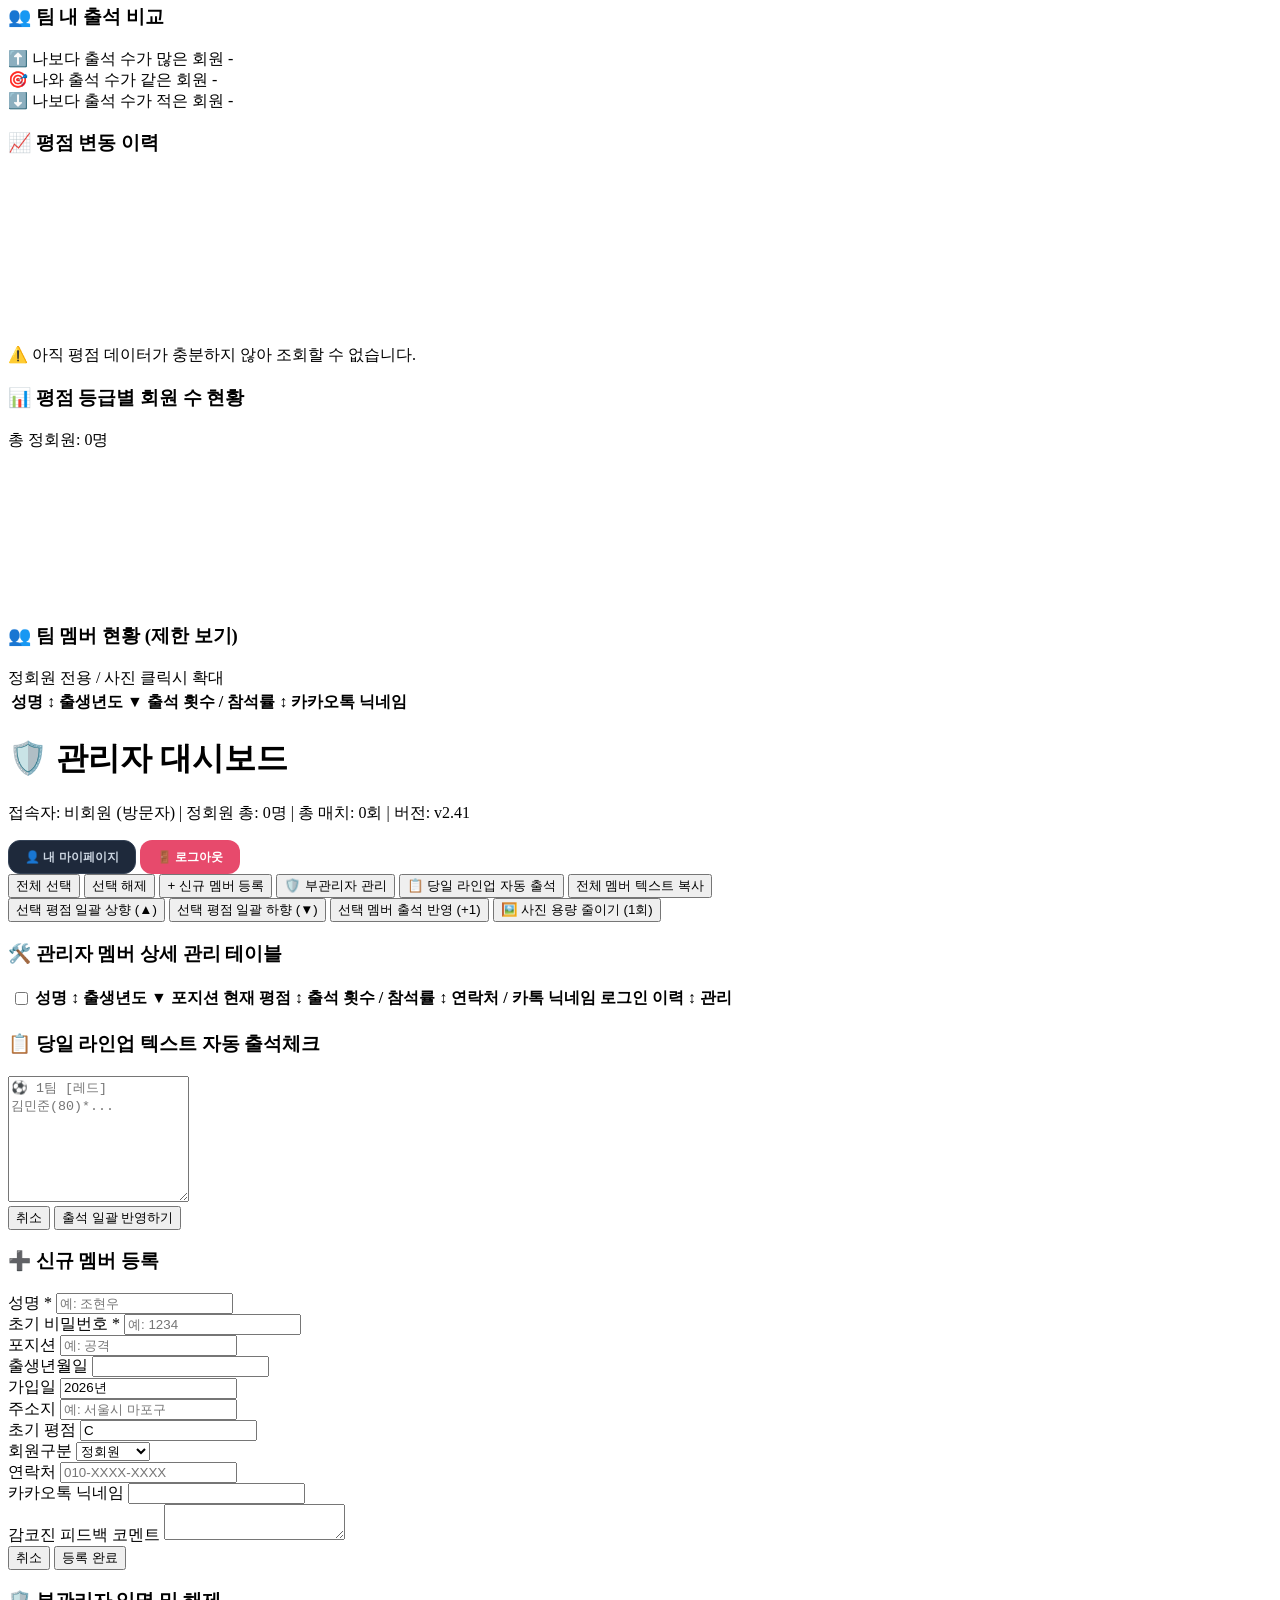
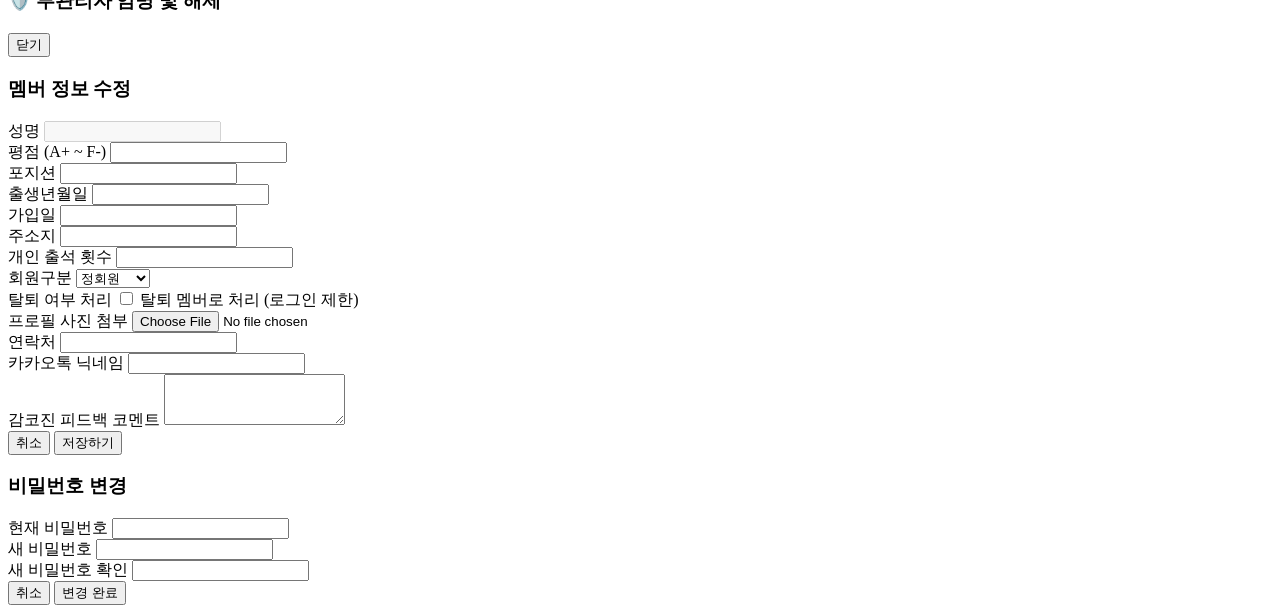
==== commit cedb37bb: "Update index.html" ====
--- a/demo/index.html
+++ b/demo/index.html
@@ -48,11 +48,11 @@
         <form id="login-form" class="space-y-4">
             <div>
                 <label class="block text-sm font-medium text-slate-300 mb-1">성명</label>
-                <input type="text" id="name-input" required placeholder="예: 성명 또는 테스트" class="w-full px-4 py-3 bg-slate-900 border border-slate-700 rounded-lg focus:outline-none focus:border-emerald-500 text-white">
+                <input type="text" id="name-input" required placeholder="예: 성명" class="w-full px-4 py-3 bg-slate-900 border border-slate-700 rounded-lg focus:outline-none focus:border-emerald-500 text-white">
             </div>
             <div>
                 <label class="block text-sm font-medium text-slate-300 mb-1">비밀번호 (초기값: 핸드폰 뒷 4자리 로그인 후 변경 가능)</label>
-                <input type="password" id="phone-input" required placeholder="예: 테스트 계정 비번은 0000" class="w-full px-4 py-3 bg-slate-900 border border-slate-700 rounded-lg focus:outline-none focus:border-emerald-500 text-white">
+                <input type="password" id="phone-input" required placeholder="예: 1234" class="w-full px-4 py-3 bg-slate-900 border border-slate-700 rounded-lg focus:outline-none focus:border-emerald-500 text-white">
             </div>
             <button type="submit" class="w-full py-3 bg-emerald-600 hover:bg-emerald-500 text-white font-semibold rounded-lg transition duration-200 shadow-lg shadow-emerald-900/40">로그인</button>
         </form>
